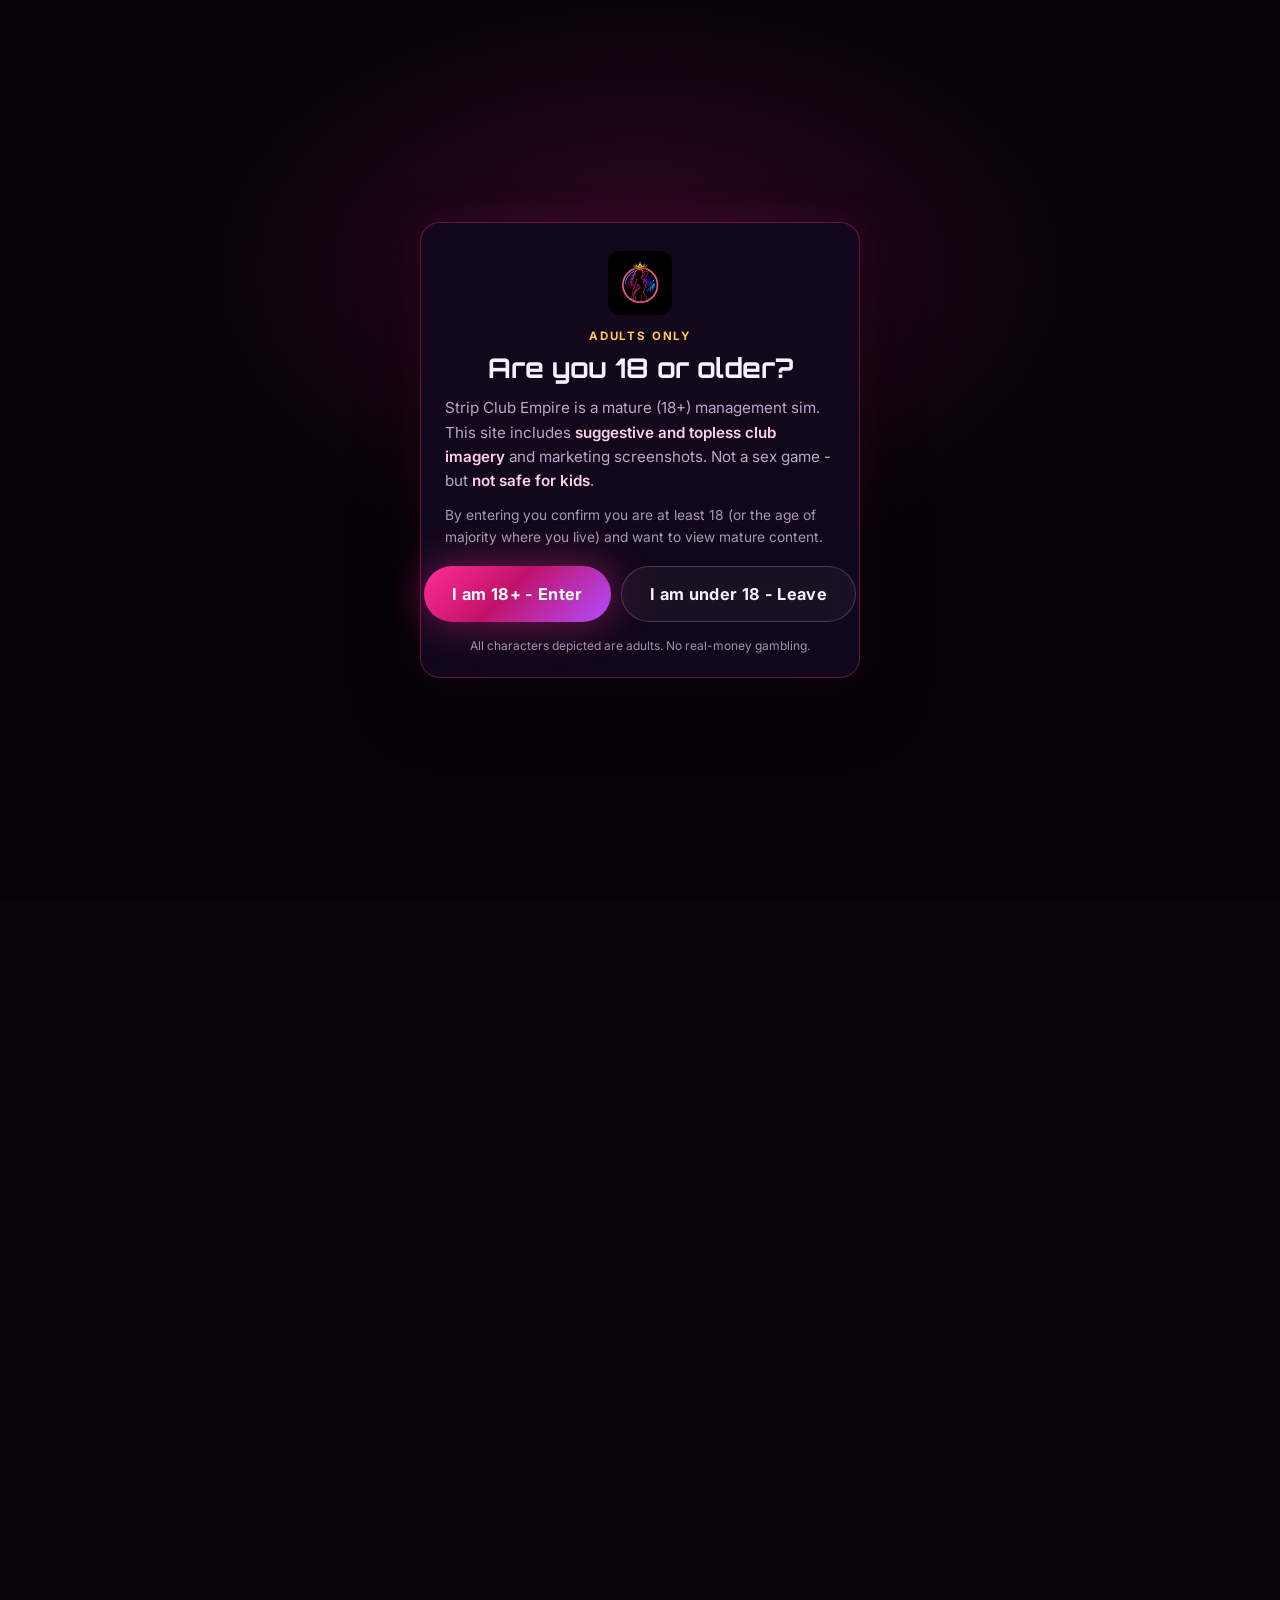
==== devlog/index.html @ 6a4d4b06 "fix: Day 1 shots and copy match regulars/door/work-ethic Replace schedule-mislabels and stanchion-on" ====
<!DOCTYPE html>
<html lang="en">
<head>
  <meta charset="UTF-8">
  <meta name="viewport" content="width=device-width, initial-scale=1.0">
  <title>Devlog | Strip Club Empire - Build Diary</title>
  <meta name="description" content="Public build diary for Strip Club Empire: progress, chaos, and milestones - not a full design bible.">
  <link rel="canonical" href="https://stripclubempire.com/devlog/">
  <meta property="og:type" content="website">
  <meta property="og:url" content="https://stripclubempire.com/devlog/">
  <meta property="og:title" content="Strip Club Empire Devlog">
  <meta property="og:description" content="From a real Vegas club floor to a running management sim - the public build diary.">
  <meta property="og:image" content="https://stripclubempire.com/assets/images/og-image.jpg">
  <meta name="twitter:card" content="summary_large_image">
  <meta name="twitter:site" content="@stripclubempire">
  <meta name="theme-color" content="#07040c">
  <meta name="rating" content="adult">
  <meta name="robots" content="noimageai">
  <link rel="icon" type="image/png" href="../assets/images/favicon.png">
  <link rel="preconnect" href="https://fonts.googleapis.com">
  <link rel="preconnect" href="https://fonts.gstatic.com" crossorigin>
  <link href="https://fonts.googleapis.com/css2?family=Inter:wght@400;500;600;700;800&family=Orbitron:wght@600;700;800&family=Playfair+Display:ital,wght@0,700;1,700&display=swap" rel="stylesheet">
  <link rel="stylesheet" href="../css/style.css">
  <link rel="stylesheet" href="../css/devlog.css">
  <script>
    (function () {
      try {
        if (localStorage.getItem('sce_age_ok') === '1') document.documentElement.classList.add('age-ok');
        else document.documentElement.classList.add('age-locked');
      } catch (e) { document.documentElement.classList.add('age-locked'); }
    })();
  </script>
</head>
<body class="page-devlog">
  <div class="age-gate" id="ageGate" role="dialog" aria-modal="true" aria-labelledby="ageGateTitle" hidden>
    <div class="age-gate-card">
      <img src="../assets/images/logo.png" alt="" class="age-gate-logo" width="64" height="64">
      <p class="age-gate-kicker">Adults only</p>
      <h1 class="age-gate-title" id="ageGateTitle">Are you 18 or older?</h1>
      <p class="age-gate-copy">Strip Club Empire is a mature (18+) management sim. This site includes <strong>suggestive and topless club imagery</strong> and marketing screenshots. Not a sex game - but <strong>not safe for kids</strong>.</p>
      <p class="age-gate-copy muted">By entering you confirm you are at least 18 (or the age of majority where you live) and want to view mature content.</p>
      <div class="age-gate-actions">
        <button type="button" class="btn btn-primary btn-lg" id="ageGateEnter">I am 18+ - Enter</button>
        <button type="button" class="btn btn-secondary btn-lg" id="ageGateExit">I am under 18 - Leave</button>
      </div>
      <p class="age-gate-fine">All characters depicted are adults. No real-money gambling.</p>
    </div>
    <div class="age-gate-denied" id="ageGateDenied" hidden>
      <h2>Access denied</h2>
      <p>This site is only for adults 18+. Please leave.</p>
    </div>
  </div>

  <div class="site-shell" id="siteShell">
  <div class="ambient" aria-hidden="true"></div>
  <div class="noise" aria-hidden="true"></div>
  <div class="cursor-glow" id="cursorGlow" aria-hidden="true"></div>
  <div class="mobile-cta-bar" id="mobileCta" role="region" aria-label="Wishlist call to action">
    <a href="https://store.steampowered.com/app/4994860/Strip_Club_Empire/" class="btn btn-primary btn-sm" target="_blank" rel="noopener" data-steam-cta>Wishlist on Steam</a>
    <button class="btn-close-mobile-cta" type="button" aria-label="Close">&times;</button>
  </div>
  <header class="header" id="header">
    <div class="container">
      <nav class="nav" aria-label="Primary">
        <a href="../" class="logo-link">
          <img src="../assets/images/logo.png" alt="Strip Club Empire logo" class="logo" width="42" height="42">
          <div class="logo-text">Strip Club<span>Empire</span></div>
        </a>
        <div class="nav-links">
          <a href="../#how-it-works">How it works</a>
          <a href="../#features">Systems</a>
          <a href="./" aria-current="page">Devlog</a>
          <a href="../#screenshots">Screens</a>
          <a href="https://store.steampowered.com/app/4994860/Strip_Club_Empire/" target="_blank" rel="noopener" data-steam-cta>Wishlist</a>
        </div>
        <a href="https://store.steampowered.com/app/4994860/Strip_Club_Empire/" class="btn btn-primary btn-header" target="_blank" rel="noopener" data-steam-cta>Wishlist on Steam</a>
        <button class="nav-toggle" id="navToggle" type="button" aria-expanded="false" aria-controls="mobileNav" aria-label="Open menu"><span></span></button>
      </nav>
      <div class="mobile-nav" id="mobileNav">
        <a href="../#how-it-works">How it works</a>
        <a href="../#features">Systems</a>
        <a href="./" aria-current="page">Devlog</a>
        <a href="../#screenshots">Screenshots</a>
        <a href="https://store.steampowered.com/app/4994860/Strip_Club_Empire/" class="btn btn-primary" target="_blank" rel="noopener" data-steam-cta>Wishlist on Steam</a>
      </div>
    </div>
  </header>
  <main>
    <section class="section hero dl-hero">
      <div class="container">
        <div class="badge-row">
          <span class="pill hot">18+ Mature Comedy</span>
          <span class="pill gold">Public Build Diary</span>
          <span class="pill">Day 1 = July 9, 2026</span>
        </div>
        <h1 class="hero-title"><span class="glow">The Dev Log</span></h1>
        <p class="hero-tagline">build the club, manage the chaos - and write it down</p>
        <div class="dl-intro"><p>Strip Club Empire is a single-player management sim for PC, in the spirit of Two Point Hospital and Planet Coaster. You inherit your uncle&#x27;s run-down club, design the floor, hire and schedule the staff, and run the night in real time. Profit is balanced against the police. It is rated M: adult comedy, never graphic. The censor bar is the joke, and nothing under it exists.</p>
<p>This log covers more than the 2026 sprint. The idea goes back to <strong>2013</strong>, with roots earlier than that: the designer worked the Vegas club floor in the early &#x27;90s and learned the business from the inside. Two later collab attempts stalled before <strong>2026</strong>, when AI-in-Unity finally made a solo build realistic. Day-by-day entries start there. <strong>Day 1 is July 9, 2026.</strong> Work often ran past midnight, so each day counts from when the work started. Failures stay in - a lot of what shipped came from finding out the plan was wrong. - -</p>
<p>This is a public diary of progress and chaos - not a full design document or systems bible.</p></div>
        <div class="cta-group" style="margin-top:1.5rem">
          <a class="btn btn-primary btn-lg" href="https://store.steampowered.com/app/4994860/Strip_Club_Empire/" target="_blank" rel="noopener" data-steam-cta>Wishlist on Steam</a>
          <a class="btn btn-secondary btn-lg" href="#chapters">Read the diary</a>
        </div>
      </div>
    </section>
    <section class="section visible dl-moments-wrap"><div class="container"><div class="dl-moments"><h2>The big moments</h2><ul class="dl-list"><li><strong>Early &#x27;90s → 2021:</strong> Real Vegas club floor as inspiration; idea and two collabs; hold. <strong>2026:</strong> AI unlocks solo development.</li><li><strong>Before Day 1 :</strong> The whole game is playable in gray boxes, from the build tools to the Sunday report, and saves and loads.</li><li><strong>Day 1:</strong> Regular customers who remember you, and bar fights over a stolen seat.</li><li><strong>Day 2:</strong> Free-form construction. Buy ground, draw walls, and any enclosed space becomes a room.</li><li><strong>Day 4:</strong> The money is measured for the first time, and the club loses money every single night.</li><li><strong>Day 5:</strong> The manager&#x27;s office desk becomes the game&#x27;s menu.</li><li><strong>Day 9:</strong> The first real dancer takes the stage.</li><li><strong>Day 11:</strong> Dancers are built from interchangeable parts, so no two look alike.</li><li><strong>Day 21:</strong> Customers get a real body, and drinking starts to work like drinking.</li><li><strong>Day 24:</strong> It turns out nobody could ever walk to the bar in the starting club.</li><li><strong>Day 25:</strong> Dancers get rivals, and dancers can quit.</li><li><strong>Day 28:</strong> The dialogue engine that will run the story.</li><li><strong>Day 29:</strong> The first Windows build that boots and runs. You now inherit a club that is already open, and the tutorial script arrives.</li><li><strong>Day 30:</strong> Sell your club and move up. A bank loan, and a way to lose the game.</li><li><strong>Day 32:</strong> A real played week against the spreadsheet forecast, and the spreadsheet loses.</li><li><strong>Day 34:</strong> The first staff member in finished art walks onto the floor: the cocktail waitress.</li><li><strong>Day 37:</strong> The first drunk customers in the project&#x27;s history, and the first one to throw up.</li><li><strong>Day 38:</strong> The star rating stops lying.</li><li><strong>Day 43:</strong> Customers are assembled from many parts.</li><li><strong>Day 48:</strong> The tutorial runs start to finish, and a full police raid is earned in ordinary play.</li><li><strong>Day 52:</strong> The DJ speaks.</li><li><strong>Day 54:</strong> ID checks at the door, and the law behind them.</li><li><strong>Day 57:</strong> Four weeks played to win, and the club is dying.</li><li><strong>Days 57–58:</strong> The player&#x27;s own character gets a body, and the family becomes Greek.</li><li><strong>Day 58:</strong> Point the club at your own music folder.</li><li><strong>Day 60:</strong> Sandbox mode.</li><li><strong>Day 61:</strong> Uncle Spiro gets a body.</li><li><strong>Day 62:</strong> Draw a room and the game sells you the floor inside it.</li><li><strong>Day 63:</strong> A full studio credit roll with nearly one name in it.</li><li><strong>Day 64:</strong> DJ Rectangle joins the club as himself.</li><li><strong>Day 65:</strong> The trash goes out the back door. - -</li></ul></div></div></section>
    <section class="section visible" id="chapters">
      <div class="container dl-layout">
        <aside class="dl-sidebar">
          <nav class="dl-toc" aria-label="Devlog chapters"><h2 class="dl-toc-title">Jump to a chapter</h2><ol><li><a href="#day-65-taking-out-the-trash">Day 65 - Taking out the trash</a></li><li><a href="#days-64-65-dj-rectangle-the-lights-on-what-people-carry--codes-and-the-mone">Days 64–65 - DJ Rectangle, carried props lighting, the money you left on the table</a></li><li><a href="#days-63-64-a-credit-roll-with-one-name-in-it-and-playtest-59">Days 63–64 - A credit roll with one name in it, and playtest 59</a></li><li><a href="#days-61-63-building-a-club-from-nothing">Days 61–63 - Building a club from nothing</a></li><li><a href="#days-61-62-teaching-spiro-to-walk">Days 61–62 - Teaching Spiro to walk</a></li><li><a href="#days-60-61-sandbox-mode-spiro-gets-a-body-and-the-office-turns">Days 60–61 - Sandbox mode, Spiro gets a body, and the office turns</a></li><li><a href="#days-58-59-your-own-music-the-tutorial-done-properly-and-daylight-with-a-way-bac">Days 58–59 - Your own music, the tutorial done properly, and daylight with a way back</a></li><li><a href="#days-57-58-the-player-gets-a-body-and-the-family-becomes-greek">Days 57–58 - The player gets a body, and the family becomes Greek</a></li><li><a href="#days-56-57-four-weeks-played-to-win-and-the-club-was-dying">Days 56–57 - Four weeks played to win, and the club was dying</a></li><li><a href="#days-53-55-the-door-a-bigger-bouncer-id-checks-and-the-law">Days 53–55 - The door: a bigger bouncer, ID checks, and the law</a></li><li><a href="#days-49-52-staff-get-real-bodies-the-janitor-was-moonwalking-and-the-dj-speaks">Days 49–52 - Staff get real bodies, the janitor was moonwalking, and the DJ speaks</a></li><li><a href="#days-48-49-played-like-a-stranger">Days 48–49 - Played like a stranger</a></li><li><a href="#days-45-47-the-glide-and-the-vip-room-that-could-never-open">Days 45–47 - The glide, and the VIP room that could never open</a></li><li><a href="#days-43-45-customers-get-real-bodies-and-three-bar-sizes">Days 43–45 - Customers get real bodies, and three bar sizes</a></li><li><a href="#days-40-42-the-back-door-money-on-the-stage-and-stuck-men-standing-alone">Days 40–42 - The back door, money on the stage, and stuck men standing alone</a></li><li><a href="#days-38-40-the-rating-stops-lying-and-the-first-build-in-53-tasks-meets-reality">Days 38–40 - The rating stops lying, and the first build in 53 tasks meets reality</a></li><li><a href="#day-37-why-nobody-got-drunk-and-the-first-vomit">Day 37 - Why nobody got drunk, and the first vomit</a></li><li><a href="#days-35-36-what-dark-means-the-undercover-detective-and-hands-across-the-bar">Days 35–36 - What &quot;dark&quot; means, the undercover detective, and hands across the bar</a></li><li><a href="#day-34-promotions-jealous-regulars-the-club-color-and-the-waitress-walks-in">Day 34 - Promotions, jealous regulars, the club color, and the waitress walks in</a></li><li><a href="#days-33-34-work-ethic-you-can-see-and-two-janitors-with-no-broom">Days 33–34 - Work ethic you can see, and two janitors with no broom</a></li><li><a href="#day-32-the-forecast-met-a-played-week-and-lost">Day 32 - The forecast met a played week, and lost</a></li><li><a href="#days-30-31-sell-the-club-borrow-from-the-bank-lose-it-all">Days 30–31 - Sell the club, borrow from the bank, lose it all</a></li><li><a href="#day-29-the-first-build-that-runs-and-you-inherit-a-running-club">Day 29 - The first build that runs, and you inherit a running club</a></li><li><a href="#day-28-a-dialogue-engine-a-photo-on-every-id-and-drinks-with-a-price">Day 28 - A dialogue engine, a photo on every ID, and drinks with a price</a></li><li><a href="#day-27-handing-the-designer-the-controls">Day 27 - Handing the designer the controls</a></li><li><a href="#day-26-the-dancer-economy-and-staff-who-were-never-there">Day 26 - The dancer economy, and staff who were never there</a></li><li><a href="#day-25-rivals-a-reason-to-quit-and-a-club-that-almost-shipped-wrong">Day 25 - Rivals, a reason to quit, and a club that almost shipped wrong</a></li><li><a href="#day-24-can-anyone-actually-get-there">Day 24 - Can anyone actually get there?</a></li><li><a href="#days-21-23-customers-get-a-body-and-a-man-turns-his-head">Days 21–23 - Customers get a body, and a man turns his head</a></li><li><a href="#days-19-21-the-whole-club-was-sober">Days 19–21 - The whole club was sober</a></li><li><a href="#days-13-19-the-stage-set-becomes-an-economy">Days 13–19 - The stage set becomes an economy</a></li><li><a href="#days-8-11-the-first-real-dancer">Days 8–11 - The first real dancer</a></li><li><a href="#days-7-8-the-bar-that-sold-nothing-and-the-designer-s-club-becomes-the-game">Days 7–8 - The bar that sold nothing, and the designer&#x27;s club becomes the game</a></li><li><a href="#days-5-6-the-office-on-the-desk">Days 5–6 - The office on the desk</a></li><li><a href="#days-4-5-a-roofless-club-goes-dark-and-the-money-gets-counted">Days 4–5 - A roofless club goes dark, and the money gets counted</a></li><li><a href="#day-3-the-click-that-passed-its-own-test">Day 3 - The click that passed its own test</a></li><li><a href="#day-2-build-it-yourself">Day 2 - Build it yourself</a></li><li><a href="#day-1-regulars-bar-fights-and-a-door-locked-for-two-and-a-half-hours">Day 1 - Regulars, bar fights, and a door locked for two and a half hours</a></li><li><a href="#before-day-1-july-7-8-too-easy-then-teeth">Before Day 1 (July 7–8) - Too easy, then teeth</a></li><li><a href="#before-day-1-july-5-6-the-whole-game-in-gray-boxes">Before Day 1 (July 5–6) - The whole game, in gray boxes</a></li><li><a href="#before-day-1-july-3-5-origin-then-waking-the-project">Before Day 1 (July 3–5) - Origin, then waking the project</a></li></ol></nav>
          <div class="dl-sticky-cta">
            <p>Like the chaos?</p>
            <a class="btn btn-primary" href="https://store.steampowered.com/app/4994860/Strip_Club_Empire/" target="_blank" rel="noopener" data-steam-cta>Wishlist on Steam</a>
            <a class="btn btn-secondary" href="../">Back to home</a>
          </div>
        </aside>
        <div class="dl-feed">
          <p class="dl-feed-note">Newest chapters first. Progress and chaos - not a full design document. NSFW-labeled captures stay out of the gallery.</p>
          
<article class="dl-entry reveal" id="day-65-taking-out-the-trash">
  <header class="dl-entry-head">
    <div class="dl-entry-titles">
      <h2>Day 65 - Taking out the trash</h2>
      <p class="dl-meta">September 11, 2026 (finished in the early hours of Day 66)</p>
    </div>
  </header>
  <div class="dl-gallery"><figure class="dl-shot"><img src="../assets/devlog/SCE_d66_ss1.jpg" alt="SCE_d66_ss1.PNG" loading="lazy" width="1400"><figcaption>SCE_d66_ss1.PNG</figcaption></figure><figure class="dl-shot"><img src="../assets/devlog/SCE_d66_ss4.jpg" alt="SCE_d66_ss4.PNG" loading="lazy" width="1400"><figcaption>SCE_d66_ss4.PNG</figcaption></figure></div>
  <div class="dl-body">
    <p>The last unbuilt janitor system, and the first thing in the game that lives outside the building.</p><ul class="dl-list"><li><strong>Bins fill up.</strong> Every trash bin shows how full it is with the designer&#x27;s low, full and overflowing models.</li><li><strong>The trash run.</strong> The janitor pulls the bag, carries it out the back door to a dumpster on the lot, tosses it in, turns, wipes his hands and walks back.</li><li><strong>The dumpster is the first outdoor item.</strong> It stands on the lot, can be moved and can never be sold (&quot;stays with the lot&quot;), and every new game places one behind the back door.</li></ul><h3 class="dl-subhead">Along the way</h3><ul class="dl-list"><li><strong>It costs a quarter of the janitor&#x27;s night.</strong> Measured on the same five-star club, Saturday 5 pm to close: with the trash loop off, 6 messes were left at close and average cleanliness was 94.8.</li><li><strong>The comparison isn&#x27;t clean.</strong> The waitress clearing tables makes litter disappear without touching a bin, and the janitor on the loop-on night was lazier than the one on the loop-off night.</li></ul>
  </div>
</article>
<article class="dl-entry reveal" id="days-64-65-dj-rectangle-the-lights-on-what-people-carry--codes-and-the-mone">
  <header class="dl-entry-head">
    <div class="dl-entry-titles">
      <h2>Days 64–65 - DJ Rectangle, carried props lighting, the money you left on the table</h2>
      <p class="dl-meta">September 10–11, 2026</p>
    </div>
  </header>
  <div class="dl-gallery"><figure class="dl-shot"><img src="../assets/devlog/d_66_ss2rectangle.jpg" alt="Days 64–65 - DJ Rectangle, carried props lighting, the money you left on the table progress screenshot" loading="lazy" width="1400"><figcaption>d_66_ss2rectangle.PNG</figcaption></figure><figure class="dl-shot"><img src="../assets/devlog/dj_station.jpg" alt="Days 64–65 - DJ Rectangle, carried props lighting, the money you left on the table progress screenshot" loading="lazy" width="1400"><figcaption>dj_station.PNG</figcaption></figure></div>
  <div class="dl-body">
    <ul class="dl-list"><li><strong>DJ Rectangle joins the club.</strong> The club DJ has a real body at last: the real DJ, appearing as himself, modeled and painted by the designer. Every DJ you hire is him.</li><li><strong>Carried things are lit like the people carrying them.</strong> Trays, drinks, bottles, bills, phones, mops and buckets are now lit by the same lights as whoever holds them.</li><li><strong>What you left on the table.</strong> The Sunday report gained a block of money the club missed, one plain sentence per cause naming the fix: covers nobody collected, drinks nobody poured, dances with no free chair, VIP customers turned away for want of a room.</li></ul><h3 class="dl-subhead">Along the way</h3><ul class="dl-list"><li><strong>The game had been counting the lost money all along.</strong> Five running dollar totals of missed sales existed, with nothing reading them.</li><li><strong>It explained only a seventh of the four-week collapse.</strong> Looking back at the Day 57 playthrough, the new block would have named the unworked bar on the first Sunday, but the real hole was wages against a two-star crowd.</li></ul>
  </div>
</article>
<article class="dl-entry reveal" id="days-63-64-a-credit-roll-with-one-name-in-it-and-playtest-59">
  <header class="dl-entry-head">
    <div class="dl-entry-titles">
      <h2>Days 63–64 - A credit roll with one name in it, and playtest 59</h2>
      <p class="dl-meta">September 9–10, 2026</p>
    </div>
  </header>
  <div class="dl-gallery"><figure class="dl-shot"><img src="../assets/devlog/SCEd64_ss1.jpg" alt="Days 63–64 - A credit roll with one name in it, and playtest 59 progress screenshot" loading="lazy" width="1400"><figcaption>SCEd64_ss1.PNG</figcaption></figure><figure class="dl-shot"><img src="../assets/devlog/dryall_uv_ratio.jpg" alt="Days 63–64 - A credit roll with one name in it, and playtest 59 progress screenshot" loading="lazy" width="1400"><figcaption>dryall_uv_ratio.PNG</figcaption></figure></div>
  <div class="dl-body">
    <ul class="dl-list"><li><strong>The credit roll.</strong> Settings → About → &quot;Roll the credits&quot; plays a full, formal studio credit roll, completely straight: 68 credits across ten sections, and nearly every job goes to the same person, the designer.</li><li><strong>Paint stops at the inside of the wall.</strong> Outside stays stucco, the way a real building works.</li><li><strong>Six bugs from the designer&#x27;s 59th playtest.</strong> The pink and blue restroom stalls no longer turn white when the club opens.</li><li><strong>Standing and crouching at the rail.</strong> On the designer&#x27;s ruling that &quot;in a real club they mix it up&quot;, a dancer working the stage edge now dances standing about one time in four.</li></ul><h3 class="dl-subhead">Along the way</h3><ul class="dl-list"><li><strong>The wall texture, fixed twice.</strong> The first fix tied one repeat to the wall height, and its own check passed.</li><li><strong>An argument through a wall.</strong> A dancer&#x27;s boyfriend came within the wrong scale of her with a partition between them, and the old distance-only check would have started the row right there.</li></ul>
  </div>
</article>
<article class="dl-entry reveal" id="days-61-63-building-a-club-from-nothing">
  <header class="dl-entry-head">
    <div class="dl-entry-titles">
      <h2>Days 61–63 - Building a club from nothing</h2>
      <p class="dl-meta">September 7–9, 2026</p>
    </div>
  </header>
  <div class="dl-gallery"><figure class="dl-shot"><img src="../assets/devlog/outside_corner_gaps.jpg" alt="Days 61–63 - Building a club from nothing progress screenshot" loading="lazy" width="1400"><figcaption>outside_corner_gaps.PNG</figcaption></figure><figure class="dl-shot"><img src="../assets/devlog/corner_sorting.jpg" alt="Days 61–63 - Building a club from nothing progress screenshot" loading="lazy" width="1400"><figcaption>corner_sorting.PNG</figcaption></figure></div>
  <div class="dl-body">
    <ul class="dl-list"><li><strong>Sandbox starts on a truly blank lot,</strong> with a banner that walks you through the designer&#x27;s build order: enclose a floor, place your office, cut a front door, cut a back door.</li><li><strong>The office is one unit.</strong> Desk, safe, light, walls and door, placed and rotated together, inside the building, outside it or straddling the wall.</li><li><strong>Draw a room, buy its floor.</strong> A new construction law in both modes: draw walls anywhere, and the moment a click closes a loop, a confirm box itemizes the price. For example: &quot;Build this room? cash.</li><li><strong>A requirements checklist.</strong> Front door, rear door, office, cashier.</li></ul><h3 class="dl-subhead">Along the way</h3><ul class="dl-list"><li><strong>A wall tool that couldn&#x27;t build a wall.</strong> The designer asked for the sandbox to open with the wall tool in hand.</li><li><strong>The loop detector had to agree with the game.</strong> On the story club, a wall drawn across the main floor was promised first as two rooms, then as one, before the detector matched what the game really did: the strip it cut off opened into the cashier&#x27;s gap, so it was never a room.</li></ul>
  </div>
</article>
<article class="dl-entry reveal" id="days-61-62-teaching-spiro-to-walk">
  <header class="dl-entry-head">
    <div class="dl-entry-titles">
      <h2>Days 61–62 - Teaching Spiro to walk</h2>
      <p class="dl-meta">September 7–8, 2026</p>
    </div>
  </header>
  <div class="dl-gallery"><figure class="dl-shot"><img src="../assets/devlog/SCE_d61_tutorials.jpg" alt="Days 61–62 - Teaching Spiro to walk progress screenshot" loading="lazy" width="1400"><figcaption>SCE_d61_tutorials.PNG</figcaption></figure><figure class="dl-shot"><img src="../assets/devlog/capsule_after_momma_jo.jpg" alt="Days 61–62 - Teaching Spiro to walk progress screenshot" loading="lazy" width="1400"><figcaption>capsule_after_momma_jo.PNG</figcaption></figure></div>
  <div class="dl-body">
    <ul class="dl-list"><li><strong>Spiro stops walking backwards,</strong> and the manager trails behind his guide instead of racing ahead.</li><li><strong>The designer&#x27;s second full tutorial playtest,</strong> and all nine problems he listed were fixed. The dancer Spiro tells you to phone always picks up.</li><li><strong>Mama Jo in her real body in the tutorial,</strong> and only ever one of her.</li><li><strong>Spiro&#x27;s glasses are see-through.</strong></li></ul><h3 class="dl-subhead">Along the way</h3><ul class="dl-list"><li><strong>The uncle who walked backwards.</strong> The designer saw Spiro moonwalking through his own tutorial.</li><li><strong>The manager led every walk.</strong> He was ahead of his guide in about 90% of samples and arrived first on every walk.</li></ul>
  </div>
</article>
<article class="dl-entry reveal" id="days-60-61-sandbox-mode-spiro-gets-a-body-and-the-office-turns">
  <header class="dl-entry-head">
    <div class="dl-entry-titles">
      <h2>Days 60–61 - Sandbox mode, Spiro gets a body, and the office turns</h2>
      <p class="dl-meta">September 6–7, 2026</p>
    </div>
  </header>
  <div class="dl-gallery"><figure class="dl-shot"><img src="../assets/devlog/sandbox.jpg" alt="Days 60–61 - Sandbox mode, Spiro gets a body, and the office turns progress screenshot" loading="lazy" width="1400"><figcaption>sandbox.PNG</figcaption></figure><figure class="dl-shot"><img src="../assets/devlog/dual_spiro.jpg" alt="Days 60–61 - Sandbox mode, Spiro gets a body, and the office turns progress screenshot" loading="lazy" width="1400"><figcaption>dual_spiro.PNG</figcaption></figure></div>
  <div class="dl-body">
    <ul class="dl-list"><li><strong>Sandbox mode.</strong> A second way to play beside the story. The title screen&#x27;s Sandbox option starts you on a nearly empty lot with cash on a Monday morning: no staff, no Spiro, no story.</li><li><strong>Why sandbox.</strong> Players expect one, and the story autosaves, so trying out a layout meant rebuilding it. The stronger reason was that nobody had ever tested whether a well-built club works.</li><li><strong>Uncle Spiro gets a body.</strong> The tutorial&#x27;s guide walks the club in the designer&#x27;s own model instead of a gray capsule.</li><li><strong>The office faces any wall.</strong> The designer ruled that &quot;having the freedom for the player to orient the admin office to any side is essential.&quot; The whole office interior (desk, clickable items, drawer, exit and camera) now turns to face whichever wall its door is on, and every clickable item sits in the same spot on screen whichever way it faces.</li></ul><h3 class="dl-subhead">Along the way</h3><ul class="dl-list"><li><strong>&quot;Reset the club to day 1&quot;, when it already was.</strong> The designer asked for the clock, grime and mess to be reset before saving his layout, so players would start fresh.</li><li><strong>Ebony was announced twice in one set.</strong> Placing any furniture silently rebuilt the stage and ended her set, and when her turn came round she climbed back on and was introduced again.</li></ul>
  </div>
</article>
<article class="dl-entry reveal" id="days-58-59-your-own-music-the-tutorial-done-properly-and-daylight-with-a-way-bac">
  <header class="dl-entry-head">
    <div class="dl-entry-titles">
      <h2>Days 58–59 - Your own music, the tutorial done properly, and daylight with a way back</h2>
      <p class="dl-meta">September 4–5, 2026</p>
    </div>
  </header>
  <div class="dl-gallery"><figure class="dl-shot"><img src="../assets/devlog/move_mini_music.jpg" alt="Days 58–59 - Your own music, the tutorial done properly, and daylight with a way back progress screenshot" loading="lazy" width="1400"><figcaption>move_mini_music.PNG</figcaption></figure><figure class="dl-shot"><img src="../assets/devlog/tutorial_pop_up.jpg" alt="Days 58–59 - Your own music, the tutorial done properly, and daylight with a way back progress screenshot" loading="lazy" width="1400"><figcaption>tutorial_pop up.PNG</figcaption></figure></div>
  <div class="dl-body">
    <ul class="dl-list"><li><strong>Play your own music in the club.</strong> Settings now has &quot;Your own music&quot;.</li><li><strong>Previous, next and repeat,</strong> three small buttons beside the clock that work for both the club&#x27;s music and yours.</li><li><strong>The tutorial, done properly.</strong> The camera follows Spiro everywhere and the manager walks with him. Everything the tutorial wants you to click pulses and stops once you&#x27;ve clicked it.</li><li><strong>Speaker portraits.</strong> The designer&#x27;s seven portraits arrived (five Spiro expressions and two for Mama Jo) and stand on top of the dialogue box, hands and all.</li></ul><h3 class="dl-subhead">Along the way</h3><ul class="dl-list"><li><strong>The roof that was never built.</strong> Real day and night made the club&#x27;s interior brighter by day.</li><li><strong>The look nobody else had seen.</strong> Saving the baseline revealed that the designer&#x27;s machine carried personal lighting tweaks that override the shipped settings, so a fresh install had never actually shown the look he&#x27;d been tuning.</li></ul>
  </div>
</article>
<article class="dl-entry reveal" id="days-57-58-the-player-gets-a-body-and-the-family-becomes-greek">
  <header class="dl-entry-head">
    <div class="dl-entry-titles">
      <h2>Days 57–58 - The player gets a body, and the family becomes Greek</h2>
      <p class="dl-meta">September 3–4, 2026</p>
    </div>
  </header>
  <div class="dl-gallery"><figure class="dl-shot"><img src="../assets/devlog/female_manager_revision.jpg" alt="Days 57–58 - The player gets a body, and the family becomes Greek progress screenshot" loading="lazy" width="1400"><figcaption>female_manager_revision.PNG</figcaption></figure><figure class="dl-shot"><img src="../assets/devlog/spiro_glasses.jpg" alt="Days 57–58 - The player gets a body, and the family becomes Greek progress screenshot" loading="lazy" width="1400"><figcaption>spiro_glasses.PNG</figcaption></figure></div>
  <div class="dl-body">
    <ul class="dl-list"><li><strong>The manager has a body.</strong> The player&#x27;s own character got the designer&#x27;s real model: first the female version, then the male one a day later. She is the first character who isn&#x27;t a hire.</li><li><strong>Sal becomes Spiro.</strong> The uncle who leaves you the club is no longer Sal but Spiro, and the family name is Papadakis. The designer judged the Italian club owner a worn cliché.</li><li><strong>The family line, stated.</strong> Spiro now says how you&#x27;re related: you&#x27;re his sister&#x27;s kid, worded to fit either manager.</li><li><strong>Every word in American English.</strong> A read-through looking for anything specifically Italian found almost nothing, and found British English instead: &quot;car park&quot;, &quot;fortnight&quot;, &quot;licence&quot;.</li></ul><h3 class="dl-subhead">Along the way</h3><ul class="dl-list"><li><strong>Near-black hair.</strong> His hair was painted at its final darkness, so reusing her hair setting turned it almost black. - -</li></ul>
  </div>
</article>
<article class="dl-entry reveal" id="days-56-57-four-weeks-played-to-win-and-the-club-was-dying">
  <header class="dl-entry-head">
    <div class="dl-entry-titles">
      <h2>Days 56–57 - Four weeks played to win, and the club was dying</h2>
      <p class="dl-meta">September 2–3, 2026</p>
    </div>
  </header>
  <div class="dl-gallery"><figure class="dl-shot"><img src="../assets/devlog/music_player_mini.jpg" alt="Days 56–57 - Four weeks played to win, and the club was dying progress screenshot" loading="lazy" width="1400"><figcaption>music_player_mini.PNG</figcaption></figure><figure class="dl-shot"><img src="../assets/devlog/patron_fight.jpg" alt="Days 56–57 - Four weeks played to win, and the club was dying progress screenshot" loading="lazy" width="1400"><figcaption>patron_fight.PNG</figcaption></figure></div>
  <div class="dl-body">
    <p>The biggest reality check of the project. Nothing new was built for it. A new game was started from the title menu, the tutorial weekend was played, and then four full weeks were played through the game&#x27;s own buttons, trying to win, with no debug money and no shortcuts.</p><ul class="dl-list"><li><strong>The club served many men and poured many drinks.</strong> Cash went from cash to cash and reputation slid from 4.0 to 3.1 on its ten-point scale.</li><li><strong>Week by week:</strong> +cash then −cash −cash and −cash. Revenue sat around cash to cash a week and fell to cash in the last week. Wages alone ran cash to cash a week, plus a cash monthly bill.</li><li><strong>What paid off:</strong> a janitor, and not pressing the skip button, which jumped straight over his cleaning shifts. A second waitress cut Friday walkaways from 54 to 24.</li><li><strong>What didn&#x27;t:</strong> cash of better flooring, cash of booths and cash of lights moved nothing on any report in three weeks. The booths actually created the pinch where the house mom got stuck.</li></ul><h3 class="dl-subhead">Along the way</h3><ul class="dl-list"><li><strong>People intervene in dancer fights.</strong> The fights stay, since they were a requested feature.</li><li><strong>The applications pile refreshes,</strong> the tutorial is on by default, and skipping now credits the janitor&#x27;s scheduled cleaning .</li></ul>
  </div>
</article>
<article class="dl-entry reveal" id="days-53-55-the-door-a-bigger-bouncer-id-checks-and-the-law">
  <header class="dl-entry-head">
    <div class="dl-entry-titles">
      <h2>Days 53–55 - The door: a bigger bouncer, ID checks, and the law</h2>
      <p class="dl-meta">August 30 – September 1, 2026</p>
    </div>
  </header>
  <div class="dl-gallery"><figure class="dl-shot"><img src="../assets/devlog/bouncer_facing_wrong_way.jpg" alt="Days 53–55 - The door: a bigger bouncer, ID checks, and the law progress screenshot" loading="lazy" width="1400"><figcaption>bouncer_facing_wrong_way.PNG</figcaption></figure><figure class="dl-shot"><img src="../assets/devlog/SCE_d56.jpg" alt="Days 53–55 - The door: a bigger bouncer, ID checks, and the law progress screenshot" loading="lazy" width="1400"><figcaption>SCE_d56.PNG</figcaption></figure></div>
  <div class="dl-body">
    <ul class="dl-list"><li><strong>The bouncer is bigger than everyone.</strong> He got the designer&#x27;s real body, a fully club-colored shirt and a new mechanic: height.</li><li><strong>ID checks at the door.</strong> Every arrival at a staffed door stops for a visible ID check.</li><li><strong>The law&#x27;s ladder.</strong> Repeat offenses climb from a warning to a cash fine, a cash fine, and finally an order to close.</li><li><strong>The lazy bouncer.</strong> Low work ethic shows at the door: slower checks, men waved through with a visible shrug, a dawdle back to the post.</li></ul><h3 class="dl-subhead">Along the way</h3><ul class="dl-list"><li><strong>The ID check happened inside.</strong> From a screenshot: IDs were being checked on a tile just inside the door, with the bouncer out on the lot facing into his own building.</li><li><strong>The many minutes nobody decided.</strong> The designer asked why staff turned up about many minutes into their shift.</li></ul>
  </div>
</article>
<article class="dl-entry reveal" id="days-49-52-staff-get-real-bodies-the-janitor-was-moonwalking-and-the-dj-speaks">
  <header class="dl-entry-head">
    <div class="dl-entry-titles">
      <h2>Days 49–52 - Staff get real bodies, the janitor was moonwalking, and the DJ speaks</h2>
      <p class="dl-meta">August 26–29, 2026</p>
    </div>
  </header>
  <div class="dl-gallery"><figure class="dl-shot"><img src="../assets/devlog/LOCATE.jpg" alt="Days 49–52 - Staff get real bodies, the janitor was moonwalking, and the DJ speaks progress screenshot" loading="lazy" width="1400"><figcaption>LOCATE.PNG</figcaption></figure><figure class="dl-shot"><img src="../assets/devlog/SCE_d49.jpg" alt="Days 49–52 - Staff get real bodies, the janitor was moonwalking, and the DJ speaks progress screenshot" loading="lazy" width="1400"><figcaption>SCE_d49.PNG</figcaption></figure></div>
  <div class="dl-body">
    <ul class="dl-list"><li><strong>The janitor gets his body.</strong> The first male staff member in the designer&#x27;s real art: seven parts, a skin tone rolled at hire, and a uniform where the club&#x27;s color lands exactly where he painted it, including the JANITOR print on the back.</li><li><strong>The vacuum on screen.</strong> The machine rides the floor in front of the janitor, and the rating screen now names the top things dragging your rating down, with what to do about them.</li><li><strong>Easter eggs, and a cash cleaning crew.</strong> Hidden joke appearance toggles, plus a club setting that wipes every mess for cash.</li><li><strong>The boss key.</strong> The designer&#x27;s idea &quot;for if someone&#x27;s girlfriend walks in&quot;. One key press covers the screen with a fake &quot;game paused&quot; image, freezes the world and silences every sound.</li></ul><h3 class="dl-subhead">Along the way</h3><ul class="dl-list"><li><strong>The janitor had been moonwalking for twenty tasks.</strong> A gray capsule has no front, so nobody could see it.</li><li><strong>A perfect score for an upside-down dustpan.</strong> The grip test attached every tool to the right hand.</li></ul>
  </div>
</article>
<article class="dl-entry reveal" id="days-48-49-played-like-a-stranger">
  <header class="dl-entry-head">
    <div class="dl-entry-titles">
      <h2>Days 48–49 - Played like a stranger</h2>
      <p class="dl-meta">August 25–26, 2026</p>
    </div>
  </header>
  <div class="dl-gallery"><figure class="dl-shot"><img src="../assets/devlog/SCE_d48a.jpg" alt="Days 48–49 - Played like a stranger progress screenshot" loading="lazy" width="1400"><figcaption>SCE_d48a.PNG</figcaption></figure><figure class="dl-shot"><img src="../assets/devlog/SCE_d48b.jpg" alt="Days 48–49 - Played like a stranger progress screenshot" loading="lazy" width="1400"><figcaption>SCE_d48b.PNG</figcaption></figure></div>
  <div class="dl-body">
    <p>A new game was played through the menus like a brand-new player, tutorial on, for eleven nights, using only the game&#x27;s own buttons. It produced the list the next day fixed.</p><ul class="dl-list"><li><strong>The playthrough.</strong> many customers, many drinks, and the bankroll went from cash to cash.</li><li><strong>The tutorial runs all 34 beats.</strong> For the first time, the Saturday tutorial played start to finish, twice.</li><li><strong>The whole shady chain, earned.</strong> Bribes for the back-corner act, heat building, and a police raid, all seen end to end on an ordinary seeded club with nothing forced.</li><li><strong>Paint fills with a price.</strong> Double-click fills an area, and a confirm shows the full cost (&quot;Fill area? cash&quot;) before anything is spent.</li></ul><h3 class="dl-subhead">Along the way</h3><ul class="dl-list"><li><strong>The tutorial died at beat 11 for every player.</strong> The scene held two copies of the office sheet, and the tutorial watched the one that is never open at night.</li><li><strong>Hiring a second bartender replaced the first,</strong> and two nights sold zero drinks.</li></ul>
  </div>
</article>
<article class="dl-entry reveal" id="days-45-47-the-glide-and-the-vip-room-that-could-never-open">
  <header class="dl-entry-head">
    <div class="dl-entry-titles">
      <h2>Days 45–47 - The glide, and the VIP room that could never open</h2>
      <p class="dl-meta">August 22–24, 2026</p>
    </div>
  </header>
  <div class="dl-gallery"><figure class="dl-shot"><img src="../assets/devlog/t225_vip_00.jpg" alt="t225_vip_00.png" loading="lazy" width="1400"><figcaption>t225_vip_00.png</figcaption></figure><figure class="dl-shot"><img src="../assets/devlog/vip_room.jpg" alt="vip_room.PNG" loading="lazy" width="1400"><figcaption>vip_room.PNG</figcaption></figure></div>
  <div class="dl-body">
    <ul class="dl-list"><li><strong>The VIP room opens.</strong> A VIP chair brings the room to life. Before it, the room reported &quot;no chair, not operable&quot; and could never run a session. With one chair, two sessions earned the club cash.</li><li><strong>Cash in the safe you can see,</strong> growing through five stages as the club&#x27;s money grows.</li><li><strong>Furniture knows which room it belongs in.</strong> A stall only in a restroom, lockers only backstage. The build menu is headed by room, and picking an item lights up the rooms it can go in.</li><li><strong>Seventeen new floors</strong> in four price tiers, each with its own shine.</li></ul><h3 class="dl-subhead">Along the way</h3><ul class="dl-list"><li><strong>The glide.</strong> Bodies sometimes slid across the floor with no walk cycle. Neither suspect was guilty.</li><li><strong>Props had been wrong in the hand for weeks.</strong> Half of the designer&#x27;s &quot;rotate this prop&quot; number wasn&#x27;t about the prop at all.</li></ul>
  </div>
</article>
<article class="dl-entry reveal" id="days-43-45-customers-get-real-bodies-and-three-bar-sizes">
  <header class="dl-entry-head">
    <div class="dl-entry-titles">
      <h2>Days 43–45 - Customers get real bodies, and three bar sizes</h2>
      <p class="dl-meta">August 20–22, 2026</p>
    </div>
  </header>
  <div class="dl-gallery"><figure class="dl-shot"><img src="../assets/devlog/SCE_d45a.jpg" alt="Days 43–45 - Customers get real bodies, and three bar sizes progress screenshot" loading="lazy" width="1400"><figcaption>SCE_d45a.PNG</figcaption></figure><figure class="dl-shot"><img src="../assets/devlog/SCE_d45b.jpg" alt="Days 43–45 - Customers get real bodies, and three bar sizes progress screenshot" loading="lazy" width="1400"><figcaption>SCE_d45b.PNG</figcaption></figure></div>
  <div class="dl-body">
    <ul class="dl-list"><li><strong>many parts, and no two customers alike.</strong> The designer&#x27;s mix-and-match parts (head, hair, skin, top, bottoms) are in the game, and the old two-piece placeholder customer is retired.</li><li><strong>Hair with soft strands.</strong> A part can wear two materials, so hair has a solid scalp plus feathered strand cards that always match its color.</li><li><strong>The void is black.</strong> The flat gray emptiness around the club became pure black, so the club reads as a lit island, and the camera zooms one notch closer.</li><li><strong>Round stages with their own stairs.</strong> A dancer&#x27;s path rose through the three one-foot steps exactly, and the rotation sent a second dancer up it unprompted.</li></ul><h3 class="dl-subhead">Along the way</h3><ul class="dl-list"><li><strong>Ginger cowboy hats.</strong> A themed hat worn in the hair slot took a random hair color. Brown read as a felt hat; white, ginger and near-black did not.</li><li><strong>The boots were never a mapping fault.</strong> They were being handed the wrong texture sheet.</li></ul>
  </div>
</article>
<article class="dl-entry reveal" id="days-40-42-the-back-door-money-on-the-stage-and-stuck-men-standing-alone">
  <header class="dl-entry-head">
    <div class="dl-entry-titles">
      <h2>Days 40–42 - The back door, money on the stage, and stuck men standing alone</h2>
      <p class="dl-meta">August 17–19, 2026</p>
    </div>
  </header>
  <div class="dl-gallery"><figure class="dl-shot"><img src="../assets/devlog/money_on_pole.jpg" alt="Days 40–42 - The back door, money on the stage, and stuck men standing alone progress screenshot" loading="lazy" width="1400"><figcaption>money_on_pole.PNG</figcaption></figure><figure class="dl-shot"><img src="../assets/devlog/money_on_pole2.jpg" alt="Days 40–42 - The back door, money on the stage, and stuck men standing alone progress screenshot" loading="lazy" width="1400"><figcaption>money_on_pole2.PNG</figcaption></figure></div>
  <div class="dl-body">
    <ul class="dl-list"><li><strong>The back door.</strong> A staff-only door on an outside wall that customers never use, by construction: many customers in a night, zero ever set foot on its tiles.</li><li><strong>Everyone can take a break.</strong> The DJ, the house mom and the cashier now tire like the bouncer. The music never stopped while the DJ was out.</li><li><strong>Money on the stage again.</strong> A happy watcher tosses bills that pile up near the pole, and a generous throw lands as a three-bill wad, so the pile doubles as a popularity gauge.</li><li><strong>Doors that move, and a front door that swings.</strong> Move a door and the old opening is walled up in the neighboring paint.</li></ul><h3 class="dl-subhead">Along the way</h3><ul class="dl-list"><li><strong>The stuck men were alone.</strong> Everyone assumed customers froze in the aisles because of crowding.</li><li><strong>The carefully built priority rule changed nothing.</strong> Staff on an errand outrank moving customers, who outrank loiterers.</li></ul>
  </div>
</article>
<article class="dl-entry reveal" id="days-38-40-the-rating-stops-lying-and-the-first-build-in-53-tasks-meets-reality">
  <header class="dl-entry-head">
    <div class="dl-entry-titles">
      <h2>Days 38–40 - The rating stops lying, and the first build in 53 tasks meets reality</h2>
      <p class="dl-meta">August 15–17, 2026</p>
    </div>
  </header>
  <div class="dl-gallery"><figure class="dl-shot"><img src="../assets/devlog/SCE_d40a.jpg" alt="Days 38–40 - The rating stops lying, and the first build in 53 tasks meets reality progress screenshot" loading="lazy" width="1400"><figcaption>SCE_d40a.PNG</figcaption></figure><figure class="dl-shot"><img src="../assets/devlog/SCE_d40b.jpg" alt="Days 38–40 - The rating stops lying, and the first build in 53 tasks meets reality progress screenshot" loading="lazy" width="1400"><figcaption>SCE_d40b.PNG</figcaption></figure></div>
  <div class="dl-body">
    <ul class="dl-list"><li><strong>It wasn&#x27;t cosmetic.</strong> The fake stars were propping up his door. Once the credit was removed, the same Tuesday went from 44 expected customers to 3.</li><li><strong>Reputation losses by cause.</strong> The weekly report now names each one (raid, fight, stage vomit, dancer fight), where it used to call every loss &quot;Police raid&quot;. There had been zero raids.</li><li><strong>A closed-day janitor is worth about half a star.</strong> The next Tuesday opened at 98 cleanliness instead of 29, and the report now tells you the closed-day shifts exist.</li><li><strong>The mop bucket rolls along</strong> behind the janitor and parks while he mops.</li></ul><h3 class="dl-subhead">Along the way</h3><ul class="dl-list"><li><strong>The build packaged the wrong club.</strong> It shipped the designer&#x27;s uncommitted working copy: a new game would have started 47% grimy with every room light flattened to one brightness.</li><li><strong>The desk in the doorway.</strong> The office desk stood mid-room in every build, because one hand-tuned number had only ever been saved on the editor&#x27;s machine.</li></ul>
  </div>
</article>
<article class="dl-entry reveal" id="day-37-why-nobody-got-drunk-and-the-first-vomit">
  <header class="dl-entry-head">
    <div class="dl-entry-titles">
      <h2>Day 37 - Why nobody got drunk, and the first vomit</h2>
      <p class="dl-meta">August 14, 2026</p>
    </div>
  </header>
  <div class="dl-gallery"><figure class="dl-shot"><img src="../assets/devlog/SCE_d37a.jpg" alt="Day 37 - Why nobody got drunk, and the first vomit progress screenshot" loading="lazy" width="1400"><figcaption>SCE_d37a.PNG</figcaption></figure><figure class="dl-shot"><img src="../assets/devlog/SCE_d37b.jpg" alt="Day 37 - Why nobody got drunk, and the first vomit progress screenshot" loading="lazy" width="1400"><figcaption>SCE_d37b.PNG</figcaption></figure></div>
  <div class="dl-body">
    <ul class="dl-list"><li><strong>Why nobody gets drunk, measured.</strong> Seven full Wednesdays were played. A drink took 26.8 game minutes from wanting to having; the pour was 1.4 of that, and waiting for the waitress was 12.5.</li><li><strong>Which wait is shorter.</strong> A thirsty seated man now weighs the waitress against the bar, and the waitress walks 25% faster.</li><li><strong>The first drunk men.</strong> With slightly stronger beer and quicker sips, 6 of many men got drunk: the first non-zero drunkenness the club had ever measured.</li><li><strong>Every man drinks at his own pace,</strong> kept for his visit and remembered if he returns. Fast drinkers get drunk about five times as often as slow ones.</li></ul><h3 class="dl-subhead">Along the way</h3><ul class="dl-list"><li><strong>All three of the previous day&#x27;s fixes moved the plumbing and not the result.</strong> Still 0% drunk.</li><li><strong>Two identical runs differed by 17.5 points</strong> of drunk percentage, so small results are stated as men, not percentages.</li></ul>
  </div>
</article>
<article class="dl-entry reveal" id="days-35-36-what-dark-means-the-undercover-detective-and-hands-across-the-bar">
  <header class="dl-entry-head">
    <div class="dl-entry-titles">
      <h2>Days 35–36 - What &quot;dark&quot; means, the undercover detective, and hands across the bar</h2>
      <p class="dl-meta">August 12–13, 2026</p>
    </div>
  </header>
  <div class="dl-gallery"><figure class="dl-shot"><img src="../assets/devlog/dark_corner.jpg" alt="Days 35–36 - What &quot;dark&quot; means, the undercover detective, and hands across the bar progress screenshot" loading="lazy" width="1400"><figcaption>dark_corner.PNG</figcaption></figure><figure class="dl-shot"><img src="../assets/devlog/cocktail_tray_position_wrong.jpg" alt="Days 35–36 - What &quot;dark&quot; means, the undercover detective, and hands across the bar progress screenshot" loading="lazy" width="1400"><figcaption>cocktail_tray_position_wrong.PNG</figcaption></figure></div>
  <div class="dl-body">
    <ul class="dl-list"><li><strong>Darkness measured from real light.</strong> &quot;Dark&quot; used to mean &quot;far from a lamp&quot;.</li><li><strong>Dim lighting pays.</strong> A moody main floor now earns customers&#x27; satisfaction, and a floodlit one costs it.</li><li><strong>The undercover vice detective.</strong> He looks like an ordinary customer (with a placeholder mustache), nurses one beer at most, tips nothing and picks the darkest seat.</li><li><strong>Props change hands on cue.</strong> A beer leaves the tray, goes into the waitress&#x27;s hand and then into the customer&#x27;s, at the exact frame of contact, and the same glass becomes his drink.</li></ul><h3 class="dl-subhead">Along the way</h3><ul class="dl-list"><li><strong>The censored act appeared on the stage.</strong> Its own seat search was innocent: the designer&#x27;s floor had zero dark chairs.</li><li><strong>A pitch-black corner counted as &quot;lit&quot;</strong> by the office light, which as far as the old rule knew shone straight through the office wall.</li></ul>
  </div>
</article>
<article class="dl-entry reveal" id="day-34-promotions-jealous-regulars-the-club-color-and-the-waitress-walks-in">
  <header class="dl-entry-head">
    <div class="dl-entry-titles">
      <h2>Day 34 - Promotions, jealous regulars, the club color, and the waitress walks in</h2>
      <p class="dl-meta">August 11, 2026</p>
    </div>
  </header>
  <div class="dl-gallery"><figure class="dl-shot"><img src="../assets/devlog/SCE_d34.jpg" alt="Day 34 - Promotions, jealous regulars, the club color, and the waitress walks in progress screenshot" loading="lazy" width="1400"><figcaption>SCE_d34.PNG</figcaption></figure><figure class="dl-shot"><img src="../assets/devlog/SCE_d34b.jpg" alt="Day 34 - Promotions, jealous regulars, the club color, and the waitress walks in progress screenshot" loading="lazy" width="1400"><figcaption>SCE_d34b.PNG</figcaption></figure></div>
  <div class="dl-body">
    <ul class="dl-list"><li><strong>Five promotions:</strong> happy hour, two-for-one, flyers, a month-long billboard, and VIP night. Run the same promo on the same weeknight and it builds a following that fades slowly if the habit breaks.</li><li><strong>Jealous regulars.</strong> A dancer seeks out her own regulars first, and they wait their turn. A regular who sees his dancer with another man while he waits gets jealous, and that can boil into a fight.</li><li><strong>The house color.</strong> The player picks a club color, from a hex value or eight presets, and every uniformed staff member wears it.</li><li><strong>The cocktail waitress walks onto the floor.</strong> The first non-dancer staff member built from the designer&#x27;s own art: one body, three heads, shared hairstyles, ten skin tones and ten animations cut at his exact frames.</li></ul><h3 class="dl-subhead">Along the way</h3><ul class="dl-list"><li><strong>The billboard loses money.</strong> cash a month at three stars.</li><li><strong>Clubs 2 and 3 had no crowd numbers at all,</strong> so a player who moved up would have drawn nobody.</li></ul>
  </div>
</article>
<article class="dl-entry reveal" id="days-33-34-work-ethic-you-can-see-and-two-janitors-with-no-broom">
  <header class="dl-entry-head">
    <div class="dl-entry-titles">
      <h2>Days 33–34 - Work ethic you can see, and two janitors with no broom</h2>
      <p class="dl-meta">August 10–11, 2026</p>
    </div>
  </header>
  <div class="dl-gallery"><figure class="dl-shot"><img src="../assets/devlog/t225_grip_gumscraper.jpg" alt="t225_grip_gumscraper.png" loading="lazy" width="1400"><figcaption>t225_grip_gumscraper.png</figcaption></figure><figure class="dl-shot"><img src="../assets/devlog/dirty_bathroom.jpg" alt="dirty_bathroom.PNG" loading="lazy" width="1400"><figcaption>dirty_bathroom.PNG</figcaption></figure></div>
  <div class="dl-body">
    <ul class="dl-list"><li><strong>Work ethic shows through behavior.</strong> A janitor&#x27;s cleaning speed scales with his hidden work ethic.</li><li><strong>Staff arrive before the doors open.</strong> The lead time is worked out from the club&#x27;s own layout, so bigger clubs get more.</li><li><strong>Closed-day cleanup shifts.</strong> Janitors can now be scheduled on Sunday and Monday.</li><li><strong>A regular is a tag he earns,</strong> not a wealth bracket. Each dancer keeps a count of her pitches (asked, accepted, danced, lost), so a vanished yes can be traced.</li></ul><h3 class="dl-subhead">Along the way</h3><ul class="dl-list"><li><strong>Loading a save turned your club into a two-star club.</strong> Whatever you had built, the first night after a load traded at two stars.</li><li><strong>The janitor had no broom.</strong> Weeks of janitor measurements had to be re-read when it emerged that the designer&#x27;s club had no broom: 72% of the floor litter was something his janitors weren&#x27;t equipped to pick up.</li></ul>
  </div>
</article>
<article class="dl-entry reveal" id="day-32-the-forecast-met-a-played-week-and-lost">
  <header class="dl-entry-head">
    <div class="dl-entry-titles">
      <h2>Day 32 - The forecast met a played week, and lost</h2>
      <p class="dl-meta">August 9, 2026</p>
    </div>
  </header>
  <div class="dl-gallery"><figure class="dl-shot"><img src="../assets/devlog/SCE_d32.jpg" alt="Day 32 - The forecast met a played week, and lost progress screenshot" loading="lazy" width="1400"><figcaption>SCE_d32.PNG</figcaption></figure><figure class="dl-shot"><img src="../assets/devlog/dancer_walks_in_complaining_about_earned_money.jpg" alt="Day 32 - The forecast met a played week, and lost progress screenshot" loading="lazy" width="1400"><figcaption>dancer_walks_in_complaining_about_earned_money.PNG</figcaption></figure></div>
  <div class="dl-body">
    <p>The day the spreadsheet forecast was tested against the real game, and the real game won.</p><ul class="dl-list"><li><strong>A played week.</strong> Five nights of the designer&#x27;s club were played at a fixed three-star rating. The game earned cash a week. The forecast said cash 2.3 times too optimistic.</li><li><strong>The dirty-club exploit was real.</strong> A Friday at zero cleanliness drew many men into a room that holds 40, served them only 38% of the hours they meant to stay, and sent not one home broke.</li><li><strong>The door opens at a fair price.</strong> The default cover dropped from cash to cash the price a club at the starting rating is actually rated to charge.</li><li><strong>Where 80% of the drinks went.</strong> A frame-by-frame watch of a full Saturday traced the funnel: the clock asked for many drinks, many men actually wanted one, 91 joined the bar line, 70 were poured and 64 drunk.</li></ul><h3 class="dl-subhead">Along the way</h3><ul class="dl-list"><li><strong>A cheaper door did not mean more money.</strong> Dropping the cover to cash was measured, and cash still made more.</li><li><strong>No customer could ever go home broke.</strong> A single timer with two meanings re-armed itself instantly.</li></ul>
  </div>
</article>
<article class="dl-entry reveal" id="days-30-31-sell-the-club-borrow-from-the-bank-lose-it-all">
  <header class="dl-entry-head">
    <div class="dl-entry-titles">
      <h2>Days 30–31 - Sell the club, borrow from the bank, lose it all</h2>
      <p class="dl-meta">August 7–8, 2026</p>
    </div>
  </header>
  <div class="dl-gallery"><figure class="dl-shot"><img src="../assets/devlog/SCE_d31_00.jpg" alt="Days 30–31 - Sell the club, borrow from the bank, lose it all progress screenshot" loading="lazy" width="1400"><figcaption>SCE_d31_00.PNG</figcaption></figure><figure class="dl-shot"><img src="../assets/devlog/SCE_d31_01.jpg" alt="Days 30–31 - Sell the club, borrow from the bank, lose it all progress screenshot" loading="lazy" width="1400"><figcaption>SCE_d31_01.PNG</figcaption></figure></div>
  <div class="dl-body">
    <p>The game got a ladder to climb and a cliff to fall off.</p><ul class="dl-list"><li><strong>Sell the club and move up.</strong> The gate is money: cash plus what your club is worth must cover the next venue and a build allowance.</li><li><strong>Named save slots,</strong> with a load list on the title screen.</li><li><strong>The sale waits for a closed day,</strong> so you arrive with Sunday and Monday to build and hire, and you can still back out.</li><li><strong>A bank, and game over.</strong> If the Sunday payday leaves the club in the red, the bank offers a loan over the weekly report, and the bank is paid last, after staff and rent.</li></ul><h3 class="dl-subhead">Along the way</h3><ul class="dl-list"><li><strong>The whale.</strong> One big spender paid cash for a single 95-minute VIP booking, cash of it to one dancer, when a typical session earned cash while ten other men waited for the only room.</li><li><strong>Toilets nobody used were clogging.</strong> The old roll ran per customer per hour against a random bowl, so a busy club clogged toilets nobody had been in.</li></ul>
  </div>
</article>
<article class="dl-entry reveal" id="day-29-the-first-build-that-runs-and-you-inherit-a-running-club">
  <header class="dl-entry-head">
    <div class="dl-entry-titles">
      <h2>Day 29 - The first build that runs, and you inherit a running club</h2>
      <p class="dl-meta">August 6, 2026</p>
    </div>
  </header>
  <div class="dl-gallery"><figure class="dl-shot"><img src="../assets/devlog/phones.jpg" alt="Day 29 - The first build that runs, and you inherit a running club progress screenshot" loading="lazy" width="1400"><figcaption>phones.PNG</figcaption></figure><figure class="dl-shot"><img src="../assets/devlog/wheel_ui_work2.jpg" alt="Day 29 - The first build that runs, and you inherit a running club progress screenshot" loading="lazy" width="1400"><figcaption>wheel_ui_work2.PNG</figcaption></figure></div>
  <div class="dl-body">
    <p>One of the biggest days of the project.</p><ul class="dl-list"><li><strong>You inherit a club that is already open.</strong> A new game used to start in an empty building. Now you walk into your uncle&#x27;s club on a busy Saturday at 9 pm.</li><li><strong>The tutorial weekend arrives.</strong> The designer&#x27;s scripted weekend went into the game exactly as he wrote it.</li><li><strong>A real settings screen,</strong> including five audio volume sliders that had never had a control.</li><li><strong>Calling a dancer in.</strong> Phone a dancer who isn&#x27;t on tonight, and she may say no.</li></ul><h3 class="dl-subhead">Along the way</h3><ul class="dl-list"><li><strong>One line of the script would have frozen the game.</strong> It paused the clock while waiting for the shift to end. The engine now refuses that combination.</li><li><strong>A second Sal.</strong> A random-name test had spawned a janitor called Sal Gruber, which would have put two Sals on the floor during Sal&#x27;s own tutorial.</li></ul>
  </div>
</article>
<article class="dl-entry reveal" id="day-28-a-dialogue-engine-a-photo-on-every-id-and-drinks-with-a-price">
  <header class="dl-entry-head">
    <div class="dl-entry-titles">
      <h2>Day 28 - A dialogue engine, a photo on every ID, and drinks with a price</h2>
      <p class="dl-meta">August 5, 2026</p>
    </div>
  </header>
  <div class="dl-gallery"><figure class="dl-shot"><img src="../assets/devlog/applicant_file.jpg" alt="Day 28 - A dialogue engine, a photo on every ID, and drinks with a price progress screenshot" loading="lazy" width="1400"><figcaption>applicant_file.PNG</figcaption></figure><figure class="dl-shot"><img src="../assets/devlog/wheel_ui_work.jpg" alt="Day 28 - A dialogue engine, a photo on every ID, and drinks with a price progress screenshot" loading="lazy" width="1400"><figcaption>wheel_ui_work.PNG</figcaption></figure></div>
  <div class="dl-body">
    <ul class="dl-list"><li><strong>The dialogue engine.</strong> The tutorial and story scenes are driven by a spreadsheet the designer writes.</li><li><strong>A photo on every ID.</strong> The game takes a head-and-shoulders photo of any character, out of sight, and prints it on their application or staff file.</li><li><strong>Drink prices matter.</strong> The star rating sets what a drink is expected to cost, and cheap customers walk away sooner.</li><li><strong>The manila folder.</strong> Applicant review got the designer&#x27;s folder art: the typed sheet on one side, the ID card on the other, so a mismatched birth year reads at a glance.</li></ul><h3 class="dl-subhead">Along the way</h3><ul class="dl-list"><li><strong>VIP customers had been sitting on thin air.</strong> In every VIP session ever run, the customer&#x27;s &quot;seat&quot; was the empty floor in front of the couch.</li><li><strong>Dancers sank through the backrest.</strong> The designer thought the sitting animation sat too far forward.</li></ul>
  </div>
</article>
<article class="dl-entry reveal" id="day-27-handing-the-designer-the-controls">
  <header class="dl-entry-head">
    <div class="dl-entry-titles">
      <h2>Day 27 - Handing the designer the controls</h2>
      <p class="dl-meta">August 4, 2026</p>
    </div>
  </header>
  <div class="dl-gallery"><figure class="dl-shot"><img src="../assets/devlog/Capture.jpg" alt="Day 27 - Handing the designer the controls progress screenshot" loading="lazy" width="1400"><figcaption>Capture.PNG</figcaption></figure><figure class="dl-shot"><img src="../assets/devlog/Capture01.jpg" alt="Day 27 - Handing the designer the controls progress screenshot" loading="lazy" width="1400"><figcaption>Capture01.PNG</figcaption></figure></div>
  <div class="dl-body">
    <ul class="dl-list"><li><strong>What makes a room a room.</strong> One rule: the main floor is the area holding the club&#x27;s entrance, and every other enclosed area is a room. Rooms grow from any wall.</li><li><strong>The illegal back-corner act.</strong> At the end of a private dance, a low-integrity dancer may offer a customer an illegal extra in a dark corner far from any light. The censor bar is the whole joke.</li><li><strong>Janitors hold their tools,</strong> and litter lies flat.</li><li><strong>The designer&#x27;s stage and DJ booth models,</strong> measured to within a hundredth of a tile of their footprints.</li></ul><h3 class="dl-subhead">Along the way</h3><ul class="dl-list"><li><strong>The button that ate its own clicks.</strong> The skip button seemed to ignore clicks sometimes.</li><li><strong>The chair the vanity refused.</strong> The dressing chair was refused on 35 of the room&#x27;s floor space, because the vanity treated the space in front of it as keep-clear, which refused the very chair it existed for.</li></ul>
  </div>
</article>
<article class="dl-entry reveal" id="day-26-the-dancer-economy-and-staff-who-were-never-there">
  <header class="dl-entry-head">
    <div class="dl-entry-titles">
      <h2>Day 26 - The dancer economy, and staff who were never there</h2>
      <p class="dl-meta">August 3, 2026</p>
    </div>
  </header>
  <div class="dl-gallery"><figure class="dl-shot"><img src="../assets/devlog/SCE_d26a.jpg" alt="Day 26 - The dancer economy, and staff who were never there progress screenshot" loading="lazy" width="1400"><figcaption>SCE_d26a.PNG</figcaption></figure><figure class="dl-shot"><img src="../assets/devlog/SCE_d26b.jpg" alt="Day 26 - The dancer economy, and staff who were never there progress screenshot" loading="lazy" width="1400"><figcaption>SCE_d26b.PNG</figcaption></figure></div>
  <div class="dl-body">
    <ul class="dl-list"><li><strong>A full stage set in real animation.</strong> The designer&#x27;s rail animations landed, and four dancers in rotation ran complete sets: walk up, three pole moves, get down at the rail, dance for a man, take the tip, collect, leave.</li><li><strong>The dancer economy rebuilt.</strong> A stage set is never interrupted. Looks now change how often good things happen rather than what they pay.</li><li><strong>The janitor needs supplies.</strong> A mop and bucket or a cleaning kit from a stocked closet, with a complaint if they&#x27;re missing. Furniture slowly gathers grime and darkens.</li><li><strong>The bouncer works the door.</strong> He stands outside beside the line by default and steps inside only during a genuine lull.</li></ul><h3 class="dl-subhead">Along the way</h3><ul class="dl-list"><li><strong>The bouncer who never worked a shift.</strong> Asked why no bouncer had ever thrown out a jealous boyfriend on the designer&#x27;s saved club, the investigation found the ejection system working perfectly.</li><li><strong>The drama happened during the measurement.</strong> While the dancer economy was being measured, a real police raid landed a cash fine, and two dancers were lost to a spontaneous snipe that became a row, then a fight, then a double walkout.</li></ul>
  </div>
</article>
<article class="dl-entry reveal" id="day-25-rivals-a-reason-to-quit-and-a-club-that-almost-shipped-wrong">
  <header class="dl-entry-head">
    <div class="dl-entry-titles">
      <h2>Day 25 - Rivals, a reason to quit, and a club that almost shipped wrong</h2>
      <p class="dl-meta">August 2, 2026</p>
    </div>
  </header>
  <div class="dl-gallery"><figure class="dl-shot"><img src="../assets/devlog/SCE_d25a.jpg" alt="Day 25 - Rivals, a reason to quit, and a club that almost shipped wrong progress screenshot" loading="lazy" width="1400"><figcaption>SCE_d25a.PNG</figcaption></figure><figure class="dl-shot"><img src="../assets/devlog/dancer_anim_reference_screen.jpg" alt="Day 25 - Rivals, a reason to quit, and a club that almost shipped wrong progress screenshot" loading="lazy" width="1400"><figcaption>dancer_anim_reference_screen.PNG</figcaption></figure></div>
  <div class="dl-body">
    <ul class="dl-list"><li><strong>The stage snipe.</strong> A dancer working the floor can poach a customer who is actively tipping the girl on stage.</li><li><strong>Dancers can quit.</strong> Two separate fuses: pay against what she expects (and more attractive dancers expect more), and morale.</li><li><strong>Good nights cancel bad ones.</strong></li><li><strong>Characters from any set of parts.</strong> The dancer assembly system works for any character type now.</li></ul><h3 class="dl-subhead">Along the way</h3><ul class="dl-list"><li><strong>The club that almost shipped wrong.</strong> Every shipped copy of the game would have started on a generic generated layout instead of the designer&#x27;s hand-built club, silently, because a missing file was treated as normal.</li><li><strong>Nobody pitched anybody.</strong> The first stage snipe checked etiquette on every man in the room before checking distance: 51 checks, 37 refusals, zero pitches in many minutes.</li></ul>
  </div>
</article>
<article class="dl-entry reveal" id="day-24-can-anyone-actually-get-there">
  <header class="dl-entry-head">
    <div class="dl-entry-titles">
      <h2>Day 24 - Can anyone actually get there?</h2>
      <p class="dl-meta">August 1, 2026</p>
    </div>
  </header>
  <div class="dl-gallery"><figure class="dl-shot"><img src="../assets/devlog/bar_positions.jpg" alt="Day 24 - Can anyone actually get there? progress screenshot" loading="lazy" width="1400"><figcaption>bar_positions.PNG</figcaption></figure><figure class="dl-shot"><img src="../assets/devlog/bartenders_not_serving.jpg" alt="Day 24 - Can anyone actually get there? progress screenshot" loading="lazy" width="1400"><figcaption>bartenders_not_serving.PNG</figcaption></figure></div>
  <div class="dl-body">
    <p>The day a whole class of bug came to light: the game kept checking whether someone could stand somewhere, and never whether anyone could walk there.</p><ul class="dl-list"><li><strong>The starting club could not sell a drink.</strong> In every new game, the stage and its stairs boxed the inherited bar into a corner, and no bartender could ever reach it.</li><li><strong>Two of everything.</strong> A written rule for the whole project: nothing may assume one of anything, and two stages mean two dancers performing at once.</li><li><strong>The bar line walked into the women&#x27;s restroom.</strong> A 25-deep line ran through a doorway, because doorways are walkable by definition.</li><li><strong>Three bar lines and a stuck-body watchdog.</strong> The designer can place marker points inside a model, and the game reads them. A bar&#x27;s capacity is the number of serving spots he authors.</li></ul><h3 class="dl-subhead">Along the way</h3><ul class="dl-list"><li><strong>The stuck waitress had nothing to do with collisions.</strong> It was first blamed on colliders (nothing in the game moves by physics) and then on crowd avoidance.</li><li><strong>The gaze diagnosis was wrong.</strong> A seated man lost track of the dancer at his side not because of priority but because of angle: locked to his chair, he let go of her somewhere past 55 to 75 degrees to the side, which read on screen as distance.</li></ul>
  </div>
</article>
<article class="dl-entry reveal" id="days-21-23-customers-get-a-body-and-a-man-turns-his-head">
  <header class="dl-entry-head">
    <div class="dl-entry-titles">
      <h2>Days 21–23 - Customers get a body, and a man turns his head</h2>
      <p class="dl-meta">July 29–31, 2026</p>
    </div>
  </header>
  <div class="dl-gallery"><figure class="dl-shot"><img src="../assets/devlog/chair_patron.jpg" alt="Days 21–23 - Customers get a body, and a man turns his head progress screenshot" loading="lazy" width="1400"><figcaption>chair_patron.PNG</figcaption></figure><figure class="dl-shot"><img src="../assets/devlog/sitting_bug.jpg" alt="Days 21–23 - Customers get a body, and a man turns his head progress screenshot" loading="lazy" width="1400"><figcaption>sitting_bug.PNG</figcaption></figure></div>
  <div class="dl-body">
    <ul class="dl-list"><li><strong>The customer&#x27;s real body.</strong> The designer&#x27;s patron model replaced the gray capsules for about 95% of arrivals.</li><li><strong>One chair, one seat.</strong> Each chair became exactly one seat, and a seated customer faces the right way.</li><li><strong>The pole becomes the heart of a stage set,</strong> with a choice at each move of working the rail, dancing, or going back to the pole.</li><li><strong>A drink becomes an object.</strong> A customer takes a few quick sips, sets the drink on a table and nurses it. That slow phase is when a light-fingered dancer can steal it.</li></ul><h3 class="dl-subhead">Along the way</h3><ul class="dl-list"><li><strong>The rig&#x27;s left and right were mirrored.</strong> The planned arm setup would have raised the wrong arm.</li><li><strong>A dancer trapped on stage forever.</strong> A leftover flag made the tip-collection step finish and restart every frame. Her set timer read many minutes overdue.</li></ul>
  </div>
</article>
<article class="dl-entry reveal" id="days-19-21-the-whole-club-was-sober">
  <header class="dl-entry-head">
    <div class="dl-entry-titles">
      <h2>Days 19–21 - The whole club was sober</h2>
      <p class="dl-meta">July 27–29, 2026</p>
    </div>
  </header>
  <div class="dl-gallery"><figure class="dl-shot"><img src="../assets/devlog/SCE_33.jpg" alt="Days 19–21 - The whole club was sober progress screenshot" loading="lazy" width="1400"><figcaption>SCE_33.PNG</figcaption></figure><figure class="dl-shot"><img src="../assets/devlog/atm_animations.jpg" alt="Days 19–21 - The whole club was sober progress screenshot" loading="lazy" width="1400"><figcaption>atm_animations.PNG</figcaption></figure></div>
  <div class="dl-body">
    <ul class="dl-list"><li><strong>Patrons show their moods.</strong> When a man turns angry, bored or disgusted, it shows three ways at once (a word on his card, a mark over his head, a quick reaction) while he carries on with what he was doing.</li><li><strong>The designer&#x27;s emote icons.</strong> His painted sheet of 16 icons replaced the placeholder punctuation. Only the most important one shows per person.</li><li><strong>The ATM becomes a real machine.</strong> A customer who runs out of money walks to it, and the club earns a fee the player sets.</li><li><strong>Private dances play in full.</strong> Two or three complete moves instead of a fixed timer.</li></ul><h3 class="dl-subhead">Along the way</h3><ul class="dl-list"><li><strong>Nobody was ever drunk.</strong> The designer wanted a room that was 10% sober, 25% buzzed, half drunk and 15% hammered.</li><li><strong>Then the bar hit a wall.</strong> One bar with two bartenders poured about many drinks an hour against 60 wanted, so more than half the room stood in line.</li></ul>
  </div>
</article>
<article class="dl-entry reveal" id="days-13-19-the-stage-set-becomes-an-economy">
  <header class="dl-entry-head">
    <div class="dl-entry-titles">
      <h2>Days 13–19 - The stage set becomes an economy</h2>
      <p class="dl-meta">July 21–27, 2026</p>
    </div>
  </header>
  <div class="dl-gallery"><figure class="dl-shot"><img src="../assets/devlog/pole_Dancer_anims.jpg" alt="pole_Dancer_anims.PNG" loading="lazy" width="1400"><figcaption>pole_Dancer_anims.PNG</figcaption></figure><figure class="dl-shot"><img src="../assets/devlog/SCE_24.jpg" alt="SCE_24.PNG" loading="lazy" width="1400"><figcaption>SCE_24.PNG</figcaption></figure></div>
  <div class="dl-body">
    <ul class="dl-list"><li><strong>A stage set with structure.</strong> A pole routine, then working the stage edge for tips, then collecting the money, then stepping down for the next girl.</li><li><strong>Star Power and work experience on the dancer&#x27;s card.</strong> A first impression that sharpens into her true rating over four weeks, plus visible experience like &quot;1yr 5mo&quot;.</li><li><strong>Capacity counts everyone.</strong> The limit counts customers, dancers and staff together: 60, 80 and 100 for the three club sizes. Hire 50 dancers and there is room for six customers.</li><li><strong>Seated customers tip from their chairs.</strong></li></ul><h3 class="dl-subhead">Along the way</h3><ul class="dl-list"><li><strong>Pole moves that never finished, then finished too well.</strong> A 1.2-second timer cut every move: a 4-second move played 30% of the way through, a 6.7-second one 18%.</li><li><strong>Paying at the door took two game minutes.</strong> Cut to half a minute, five-star Saturday walkouts in the pay line fell from 39% to 3.8%.</li></ul>
  </div>
</article>
<article class="dl-entry reveal" id="days-8-11-the-first-real-dancer">
  <header class="dl-entry-head">
    <div class="dl-entry-titles">
      <h2>Days 8–11 - The first real dancer</h2>
      <p class="dl-meta">July 16–19, 2026</p>
    </div>
  </header>
  <div class="dl-gallery"><figure class="dl-shot"><img src="../assets/devlog/SCE_16-Dancers.jpg" alt="Days 8–11 - The first real dancer progress screenshot" loading="lazy" width="1400"><figcaption>SCE_16-Dancers.PNG</figcaption></figure><figure class="dl-shot"><img src="../assets/devlog/SCE_17-Dancers.jpg" alt="Days 8–11 - The first real dancer progress screenshot" loading="lazy" width="1400"><figcaption>SCE_17-Dancers.PNG</figcaption></figure></div>
  <div class="dl-body">
    <p>The first character in real art arrived, and within three days dancers were being built from parts.</p><ul class="dl-list"><li><strong>The first real dancer takes the stage.</strong> On Day 9 his rigged dancer walked in beside the gray capsules and ran full sets: walk to the stage, climb up, dance a random pick from five routines, climb down.</li><li><strong>Dancers built from parts.</strong> On Day 11, every dancer became an assembly of body, head, hair, outfit, colors and skin tone, rolled once when she applies and kept for good.</li><li><strong>Closed Sundays and Mondays.</strong> The entry mat glows green when open and red when closed. Fast-forward now speeds up the whole world, not just the clock.</li><li><strong>The crowd follows the designer&#x27;s own table</strong> of how busy the club should be by star rating and night.</li></ul><h3 class="dl-subhead">Along the way</h3><ul class="dl-list"><li><strong>The old demand formula and the designer&#x27;s table agreed almost nowhere.</strong> A five-star club hit its cap every day.</li><li><strong>A screenshot that erased a playtest.</strong> A capture tool saved into the project mid-play, triggered a reload, and wiped the whole test run. - -</li></ul>
  </div>
</article>
<article class="dl-entry reveal" id="days-7-8-the-bar-that-sold-nothing-and-the-designer-s-club-becomes-the-game">
  <header class="dl-entry-head">
    <div class="dl-entry-titles">
      <h2>Days 7–8 - The bar that sold nothing, and the designer&#x27;s club becomes the game</h2>
      <p class="dl-meta">July 15–16, 2026</p>
    </div>
  </header>
  <div class="dl-gallery"><figure class="dl-shot"><img src="../assets/devlog/bartenders_in_bar_area.jpg" alt="Days 7–8 - The bar that sold nothing, and the designer&#x27;s club becomes the game progress screenshot" loading="lazy" width="1400"><figcaption>bartenders_in_bar_area.PNG</figcaption></figure><figure class="dl-shot"><img src="../assets/devlog/cashier_line_no_cashier.jpg" alt="Days 7–8 - The bar that sold nothing, and the designer&#x27;s club becomes the game progress screenshot" loading="lazy" width="1400"><figcaption>cashier_line_no_cashier.PNG</figcaption></figure></div>
  <div class="dl-body">
    <ul class="dl-list"><li><strong>The economy truth pass.</strong> The weekly rhythm finally reached the game: quiet Tuesdays and packed weekends.</li><li><strong>New Game starts in the designer&#x27;s own club.</strong> He can save the club he built as the official starting layout. Only the building and furniture are stored, no money, staff or clock.</li><li><strong>The door keeps books.</strong> Every night now counts who came, who got in and who was lost, and why.</li><li><strong>Price controls show their effect.</strong> Next to the markup slider in the office: &quot;Bar tonight: many drinks · cash gross − cash cost = cash net.&quot;</li></ul><h3 class="dl-subhead">Along the way</h3><ul class="dl-list"><li><strong>Zero drinks, every night.</strong> The audit went looking for a suspected fake-profit bug in the drink books and found the books were honest.</li><li><strong>Using the toilet from outside a closed door.</strong> Customers walked to the tile in front of the stall and &quot;used&quot; it from there.</li></ul>
  </div>
</article>
<article class="dl-entry reveal" id="days-5-6-the-office-on-the-desk">
  <header class="dl-entry-head">
    <div class="dl-entry-titles">
      <h2>Days 5–6 - The office on the desk</h2>
      <p class="dl-meta">July 13–14, 2026</p>
    </div>
  </header>
  <div class="dl-gallery"><figure class="dl-shot"><img src="../assets/devlog/managers_office_greyboxed.jpg" alt="Days 5–6 - The office on the desk progress screenshot" loading="lazy" width="1400"><figcaption>managers_office_greyboxed.PNG</figcaption></figure><figure class="dl-shot"><img src="../assets/devlog/admin_lighting_15.jpg" alt="Days 5–6 - The office on the desk progress screenshot" loading="lazy" width="1400"><figcaption>admin_lighting_15.PNG</figcaption></figure></div>
  <div class="dl-body">
    <p>The manager&#x27;s office became the game&#x27;s menu: a real room with real furniture, where the interface is the stuff on the desk.</p><ul class="dl-list"><li><strong>The desk is the interface.</strong> Click the scheduler for the schedule, the applicant pile for hiring, the staff files for records, the blueprint for Design mode, and the revenue ledger for prices.</li><li><strong>Restroom stalls with doors</strong> that close while someone is inside.</li><li><strong>Mirrors that reflect.</strong> Three quality levels, from off to live reflections. Mirrors on the same wall render once, so a five-mirror vanity costs one reflection.</li><li><strong>Stage stairs became a purchase.</strong> A stage with no stairs next to it is never used, and the dancers grumble about it.</li></ul><h3 class="dl-subhead">Along the way</h3><ul class="dl-list"><li><strong>The stars that looked off-center.</strong> They were nudged down, then sideways, over two tasks. Measured, the row was already centered to a tenth of a millimeter.</li><li><strong>Three tries at one office door.</strong> The &quot;second door&quot; was first a real club door the designer had placed in the doorway, then the office&#x27;s own door sitting just out of view.</li></ul>
  </div>
</article>
<article class="dl-entry reveal" id="days-4-5-a-roofless-club-goes-dark-and-the-money-gets-counted">
  <header class="dl-entry-head">
    <div class="dl-entry-titles">
      <h2>Days 4–5 - A roofless club goes dark, and the money gets counted</h2>
      <p class="dl-meta">July 12–13, 2026</p>
    </div>
  </header>
  <div class="dl-gallery"><figure class="dl-shot"><img src="../assets/devlog/no_lights.jpg" alt="Days 4–5 - A roofless club goes dark, and the money gets counted progress screenshot" loading="lazy" width="1400"><figcaption>no_lights.PNG</figcaption></figure><figure class="dl-shot"><img src="../assets/devlog/lights_in_pink.jpg" alt="Days 4–5 - A roofless club goes dark, and the money gets counted progress screenshot" loading="lazy" width="1400"><figcaption>lights_in_pink.PNG</figcaption></figure></div>
  <div class="dl-body">
    <p>Two big things happened: the club finally looked like night inside, and the first real measurement of the economy came back ugly.</p><ul class="dl-list"><li><strong>Making it dark.</strong> The sun follows the clock but only lights the parking lot. The inside of the club is lit only by the lights you place, and looks the same at noon as at midnight.</li><li><strong>The first money measurement.</strong> The game&#x27;s own forecast promised a healthy, bar-driven profit of about cash a week.</li><li><strong>The correction.</strong> The first diagnosis blamed the single cashier. A day later, with customers arriving naturally, the cashier line stayed short. The real ceiling was the 40-person occupancy cap.</li><li><strong>Two features that weren&#x27;t there.</strong> No customer ever refused a high cover. And the weekly rhythm (quiet Tuesdays, packed weekends) had been designed but never connected, so every night was identical.</li></ul><h3 class="dl-subhead">Along the way</h3><ul class="dl-list"><li><strong>Free entry, one man at a time.</strong> A Day 1 change meant to let everyone in free when nobody staffed the cashier only let the man at the front of the line in.</li><li><strong>Why the pop-ups never appeared.</strong> Two stacked bugs: the pop-up system started once on the main menu and never again after loading a club, and its text had no font.</li></ul>
  </div>
</article>
<article class="dl-entry reveal" id="day-3-the-click-that-passed-its-own-test">
  <header class="dl-entry-head">
    <div class="dl-entry-titles">
      <h2>Day 3 - The click that passed its own test</h2>
      <p class="dl-meta">July 11, 2026</p>
    </div>
  </header>
  <div class="dl-gallery"><figure class="dl-shot"><img src="../assets/devlog/SCE_11.jpg" alt="Day 3 - The click that passed its own test progress screenshot" loading="lazy" width="1400"><figcaption>SCE_11.PNG</figcaption></figure><figure class="dl-shot"><img src="../assets/devlog/SCE_12.jpg" alt="Day 3 - The click that passed its own test progress screenshot" loading="lazy" width="1400"><figcaption>SCE_12.PNG</figcaption></figure></div>
  <div class="dl-body">
    <p>A day of making Design mode feel right, headlined by a bug that was fixed, verified, and still broken.</p><ul class="dl-list"><li><strong>A tidier build menu.</strong> Six sections. Selling a door restores whatever was there before it.</li><li><strong>A crisp selection outline</strong> that looks the same on every object and reads on the dark floor.</li><li><strong>Light editing that reaches the lights,</strong> for one fixture or the whole club, with Reject and Confirm buttons.</li></ul><h3 class="dl-subhead">Along the way</h3><ul class="dl-list"><li><strong>Selection, twice.</strong> Objects could only be selected by clicking the floor beneath them.</li><li><strong>The first swatches did nothing.</strong> Day 2&#x27;s light colors and slider had no effect unless a light was already selected.</li></ul>
  </div>
</article>
<article class="dl-entry reveal" id="day-2-build-it-yourself">
  <header class="dl-entry-head">
    <div class="dl-entry-titles">
      <h2>Day 2 - Build it yourself</h2>
      <p class="dl-meta">July 10, 2026</p>
    </div>
  </header>
  <div class="dl-gallery"><figure class="dl-shot"><img src="../assets/devlog/buy_tiles.jpg" alt="Day 2 - Build it yourself progress screenshot" loading="lazy" width="1400"><figcaption>buy_tiles.PNG</figcaption></figure><figure class="dl-shot"><img src="../assets/devlog/SCE_09.jpg" alt="Day 2 - Build it yourself progress screenshot" loading="lazy" width="1400"><figcaption>SCE_09.PNG</figcaption></figure></div>
  <div class="dl-body">
    <p>The player stopped decorating a fixed building and started building one.</p><ul class="dl-list"><li><strong>Free-form construction.</strong> Buy ground and wall it in with one click, draw walls point to point, drop a door into a gap or tear one through a wall.</li><li><strong>One wall system.</strong> The modular wall art was retired. Every wall became one generated eight-foot wall the designer paints, and walls sell back segment by segment.</li><li><strong>Room templates.</strong> Dress a room by hand once, and the game can pour it into any same-sized space at any rotation.</li><li><strong>Lighting becomes a design tool.</strong> Ceiling cans, stage spots, wall sconces and neon strips drawn point to point, each with eight colors and a brightness slider.</li></ul><h3 class="dl-subhead">Along the way</h3><ul class="dl-list"><li><strong>Rooms that wouldn&#x27;t finish.</strong> &quot;Rooms sometimes don&#x27;t finalize&quot; had no reproduction.</li><li><strong>Post-processing had never been on.</strong> Wiring a glow effect for the neon revealed that it had never been running at all.</li></ul>
  </div>
</article>
<article class="dl-entry reveal" id="day-1-regulars-bar-fights-and-a-door-locked-for-two-and-a-half-hours">
  <header class="dl-entry-head">
    <div class="dl-entry-titles">
      <h2>Day 1 - Regulars, bar fights, and a door locked for two and a half hours</h2>
      <p class="dl-meta">July 9, 2026</p>
    </div>
  </header>
  <div class="dl-gallery"><figure class="dl-shot"><img src="../assets/devlog/tuesday_club_not_open.jpg" alt="Door unattended - nobody collecting cover" loading="lazy" width="1400"><figcaption>Door unattended - cover going uncollected</figcaption></figure><figure class="dl-shot"><img src="../assets/devlog/work_ethic_blackbar.jpg" alt="Work ethic on staff card" loading="lazy" width="1400"><figcaption>Work ethic showing on a staff card</figcaption></figure></div>
  <div class="dl-body">
    <p>The day the numbered tasks began, and one of the busiest days of the project.</p>
<ul class="dl-list">
<li><strong>Big spenders and the jealous ex.</strong> Ballers and VIPs unlock with stars. Some dancers bring trouble to the door - how fast security answers decides whether she stays.</li>
<li><strong>Regulars.</strong> A satisfied customer is remembered: favorite dancer, preferred seat, a little more spend each visit. Too many bad nights and he is gone.</li>
<li><strong>Bar fights.</strong> Leave your seat, come back drunk, find someone in it - and it can turn into a brawl if nobody breaks it up in time.</li>
<li><strong>Work ethic and the reprimand.</strong> Staff hide how hard they work until you watch them. A reprimand can straighten a slacker - or sour someone who was fine.</li>
<li><strong>The night gets tangible.</strong> Floors and walls become paintable. Velvet ropes / stanchions can snake the door line. The weekly schedule got a broad role-label cleanup so jobs read correctly across the roster - not one cell, a whole pass.</li>
</ul>
<h3 class="dl-subhead">Along the way</h3>
<ul class="dl-list">
<li><strong>The locked door.</strong> An empty till started turning people away for hours. Free entry came back with a clear warning when cover was going uncollected.</li>
<li><strong>Police at empty clubs.</strong> Raids that were already due kept counting while the club was closed - skips made it look random.</li>
</ul>

  </div>
</article>
<article class="dl-entry reveal" id="before-day-1-july-7-8-too-easy-then-teeth">
  <header class="dl-entry-head">
    <div class="dl-entry-titles">
      <h2>Before Day 1 (July 7–8) - Too easy, then teeth</h2>
      <p class="dl-meta">July 7–8, 2026</p>
    </div>
  </header>
  <div class="dl-gallery"><figure class="dl-shot"><img src="../assets/devlog/club.jpg" alt="July 7, 2026 - First screenshot of the game" loading="lazy" width="1400"><figcaption>July 7, 2026 - First screenshot of the game</figcaption></figure><figure class="dl-shot"><img src="../assets/devlog/bar_backwards.jpg" alt="bar_backwards.PNG" loading="lazy" width="1400"><figcaption>bar_backwards.PNG</figcaption></figure></div>
  <div class="dl-body">
    <p>The first balance pass found a game that was far too generous. The next two days gave it teeth and filled the building.</p><ul class="dl-list"><li><strong>A badly run club still made money.</strong> A middling club cleared cash in its first week, and a deliberately badly run one was still in profit.</li><li><strong>Real art, and a bigger bankroll.</strong> The first real meshes replaced gray boxes at their true sizes. The bar grew to 8×floor space and the main stage to 8×14.</li><li><strong>A full staff.</strong> A cocktail waitress, a DJ and a house mom joined, and every role got energy and breaks.</li><li><strong>Bladders.</strong> Beer queues up a restroom visit for later, and the number of toilets in a room is its capacity. A desperate cheap customer relieves himself in a corner. Big spenders just leave.</li></ul><h3 class="dl-subhead">Along the way</h3><ul class="dl-list"><li><strong>The bar was backwards.</strong> The rule that a bar must have its back to a wall guessed which side was the back, and guessed wrong.</li><li><strong>Sixteen men at the ladies&#x27; room.</strong> The first restroom-overflow rule let men switch rooms when their own line got long, and the first playtest piled 16 of them at the women&#x27;s door.</li></ul>
  </div>
</article>
<article class="dl-entry reveal" id="before-day-1-july-5-6-the-whole-game-in-gray-boxes">
  <header class="dl-entry-head">
    <div class="dl-entry-titles">
      <h2>Before Day 1 (July 5–6) - The whole game, in gray boxes</h2>
      <p class="dl-meta">July 5–6, 2026</p>
    </div>
  </header>
  <div class="dl-gallery"><figure class="dl-shot"><img src="../assets/devlog/SCE_03.jpg" alt="SCE_03.PNG" loading="lazy" width="1400"><figcaption>SCE_03.PNG</figcaption></figure><figure class="dl-shot"><img src="../assets/devlog/SCE_04.jpg" alt="SCE_04.PNG" loading="lazy" width="1400"><figcaption>SCE_04.PNG</figcaption></figure></div>
  <div class="dl-body">
    <p>The skeleton of the entire game went in. Everything was a capsule wearing a floating label, and everything worked end to end.</p><ul class="dl-list"><li><strong>The spine.</strong> One clock drives a 24-hour day, three shifts and a Tuesday-to-Saturday week that ends in a Sunday report.</li><li><strong>Design mode.</strong> A 72×80-tile canvas. Buy land with a brush, then place, rotate, move and sell furniture for a 50% refund. Starting cash was cash.</li><li><strong>Crowds and staff.</strong> Customers queue and pay at the door, watch the stage, tip, drink, use the restroom, get drunk (they turned green) and leave.</li><li><strong>Money and management.</strong> Every dollar is booked by type into a weekly ledger. The player&#x27;s manager is a character you click to move, with a radial menu wheel over anything you select.</li></ul><h3 class="dl-subhead">Along the way</h3><ul class="dl-list"><li>A queue whose tail landed on an unwalkable tile sent the pathfinding into an infinite loop that froze the editor outright.</li></ul>
  </div>
</article>
<article class="dl-entry reveal" id="before-day-1-july-3-5-origin-then-waking-the-project">
  <header class="dl-entry-head">
    <div class="dl-entry-titles">
      <h2>Before Day 1 (July 3–5) - Origin, then waking the project</h2>
      <p class="dl-meta">July 3–5, 2026</p>
    </div>
  </header>
  <div class="dl-gallery"><figure class="dl-shot"><img src="../assets/devlog/Office_cam2_overlay.jpg" alt="Before Day 1 (July 3–5) - Origin, then waking the project progress screenshot" loading="lazy" width="1400"><figcaption>Office_cam2_overlay.jpg</figcaption></figure><figure class="dl-shot"><img src="../assets/devlog/UI_Player_overview.jpg" alt="Before Day 1 (July 3–5) - Origin, then waking the project progress screenshot" loading="lazy" width="1400"><figcaption>UI_Player_overview.jpg</figcaption></figure><figure class="dl-shot"><img src="../assets/devlog/character_assembly.jpg" alt="Before Day 1 (July 3–5) - Origin, then waking the project progress screenshot" loading="lazy" width="1400"><figcaption>character_assembly.jpg</figcaption></figure></div>
  <div class="dl-body">
    <p>The club is older than this diary&#x27;s Day 1. <strong>Why this game.</strong> In the early 1990s the designer worked as one of the original male dancers at the Olympic Garden in Las Vegas. Knowing the owners and the house manager meant seeing how a real club runs - door, floor, staff, money, and chaos - not just the stage. That first-hand floor is the inspiration under the systems comedy. <strong>The long road.</strong></p>
<ul class="dl-list"><li><strong>2013.</strong> High-concept design doc. Other projects win; no full design yet.</li><li><strong>2016.</strong> Spare-time collab with a the engine programmer from a shared Sunstorm Interactive past. Modular rooms, labeled static cast, UI concepts, and a character-assembly approach aimed at variety. About two months, mostly design and art on the designer&#x27;s side; programmer steps away; hold.</li><li><strong>2019–2021.</strong> At United Power in Las Vegas (art lead), meets programmer Mike Marshalvic. 2021 revive: tighter GDD, more assets, the engine project, early navigation. Scope and unpaid risk kill momentum.</li><li><strong>2026.</strong> AI wired into the engine hard enough for a real solo attempt. That attempt is this log. What July 2026 inherits is not a blank folder - modular room art, assembly thinking, UI concepts, prior the engine attempts, and whatever still ran. First job: modern engine, playable end to end.</li></ul><ul class="dl-list"><li>Brought the inherited project onto a modern engine and pushed toward a club you can actually run end to end.</li></ul>
  </div>
</article>
          <div class="dl-endcard">
            <h2>Still shipping</h2>
            <p>This diary ends at Day 65 for now. The club keeps changing. Wishlist on Steam if you want in when Early Access opens.</p>
            <a class="btn btn-primary btn-lg" href="https://store.steampowered.com/app/4994860/Strip_Club_Empire/" target="_blank" rel="noopener" data-steam-cta>Wishlist Strip Club Empire</a>
          </div>
        </div>
      </div>
    </section>
  </main>
  <footer class="footer" id="footer">
    <div class="container">
      <div class="footer-content">
        <img src="../assets/images/logo-lg.png" alt="Strip Club Empire" class="footer-logo" width="72" height="72">
        <div class="footer-links">
          <a href="../">Home</a>
          <a href="./">Devlog</a>
          <a href="../#how-it-works">How it works</a>
          <a href="https://store.steampowered.com/app/4994860/Strip_Club_Empire/" target="_blank" rel="noopener" data-steam-cta>Steam</a>
          <a href="https://www.facebook.com/stripclubempire/" target="_blank" rel="noopener">Facebook</a>
          <a href="https://x.com/stripclubempire" target="_blank" rel="noopener">X</a>
        </div>
      </div>
      <div class="footer-bottom">
        <p class="mature-note">Mature (18+). Suggestive club imagery. Not a sex simulator.</p>
        <p>&copy; 2026 Strip Club Empire / iCandy. All rights reserved.</p>
      </div>
    </div>
  </footer>
  </div>
  <script src="../js/main.js"></script>
</body>
</html>
---- css/style.css ----
/* ============================================
   Strip Club Empire — Landing Page
   MotionSites-inspired: reactive, neon velvet
   Mobile-first, no heavy frameworks
   ============================================ */

*, *::before, *::after {
  box-sizing: border-box;
  margin: 0;
  padding: 0;
}

:root {
  --bg-deep: #07040c;
  --bg-dark: #0c0714;
  --bg-card: rgba(22, 12, 32, 0.72);
  --bg-elevated: rgba(36, 18, 48, 0.85);
  --primary: #ff2d95;
  --primary-hover: #ff5aaf;
  --secondary: #b14dff;
  --accent: #ffc857;
  --cyan: #00f0ff;
  --text: #f7f0ff;
  --text-muted: #b9a8c9;
  --border: rgba(255, 255, 255, 0.1);
  --glow-pink: 0 0 40px rgba(255, 45, 149, 0.45);
  --glow-purple: 0 0 40px rgba(177, 77, 255, 0.35);
  --color-discord: #5865F2;
  --color-twitter: #1DA1F2;
  --color-instagram: #E4405F;
  --color-facebook: #1877F2;
  --color-youtube: #FF0000;
  --font-main: 'Inter', system-ui, -apple-system, sans-serif;
  --font-display: 'Orbitron', 'Inter', system-ui, sans-serif;
  --font-script: 'Playfair Display', Georgia, serif;
  --radius: 14px;
  --radius-lg: 24px;
  --space-xs: 0.5rem;
  --space-sm: 1rem;
  --space-md: 1.5rem;
  --space-lg: 2rem;
  --space-xl: 3rem;
  --space-2xl: 4.5rem;
  --transition: 0.25s cubic-bezier(0.22, 1, 0.36, 1);
  --header-h: 72px;
  --max: 1180px;
}

html {
  scroll-behavior: smooth;
  font-size: 16px;
}

body {
  font-family: var(--font-main);
  background: var(--bg-deep);
  color: var(--text);
  line-height: 1.6;
  overflow-x: hidden;
  -webkit-font-smoothing: antialiased;
  min-height: 100vh;
}

/* Ambient reactive canvas / mesh + Steam page BG mood */
.ambient {
  position: fixed;
  inset: 0;
  z-index: -2;
  pointer-events: none;
  background:
    radial-gradient(1000px 600px at 15% 10%, rgba(255, 45, 149, 0.22), transparent 55%),
    radial-gradient(900px 700px at 85% 20%, rgba(177, 77, 255, 0.18), transparent 50%),
    radial-gradient(800px 500px at 50% 90%, rgba(0, 240, 255, 0.08), transparent 55%),
    linear-gradient(180deg, rgba(7, 4, 12, 0.82) 0%, rgba(7, 4, 12, 0.92) 55%, rgba(7, 4, 12, 0.96) 100%),
    url('../assets/images/page-bg.jpg') center top / cover no-repeat fixed;
  animation: ambientPulse 12s ease-in-out infinite alternate;
}

@keyframes ambientPulse {
  0% { filter: hue-rotate(0deg) brightness(1); }
  100% { filter: hue-rotate(12deg) brightness(1.08); }
}

.cursor-glow {
  position: fixed;
  width: 420px;
  height: 420px;
  border-radius: 50%;
  pointer-events: none;
  z-index: -1;
  background: radial-gradient(circle, rgba(255, 45, 149, 0.16) 0%, transparent 65%);
  transform: translate(-50%, -50%);
  opacity: 0;
  transition: opacity 0.4s ease;
  mix-blend-mode: screen;
}

body.has-pointer .cursor-glow {
  opacity: 1;
}

.noise {
  position: fixed;
  inset: 0;
  z-index: -1;
  pointer-events: none;
  opacity: 0.04;
  background-image: url("data:image/svg+xml,%3Csvg viewBox='0 0 200 200' xmlns='http://www.w3.org/2000/svg'%3E%3Cfilter id='n'%3E%3CfeTurbulence type='fractalNoise' baseFrequency='0.85' numOctaves='4' stitchTiles='stitch'/%3E%3C/filter%3E%3Crect width='100%25' height='100%25' filter='url(%23n)'/%3E%3C/svg%3E");
}

img {
  max-width: 100%;
  height: auto;
  display: block;
}

a {
  color: var(--accent);
  text-decoration: none;
  transition: color var(--transition);
}

a:hover { color: var(--primary-hover); }

.container {
  width: 100%;
  max-width: var(--max);
  margin: 0 auto;
  padding: 0 var(--space-sm);
}

/* Buttons */
.btn {
  display: inline-flex;
  align-items: center;
  justify-content: center;
  gap: 0.5rem;
  padding: 0.9rem 1.4rem;
  font-family: var(--font-main);
  font-weight: 700;
  font-size: 0.95rem;
  letter-spacing: 0.02em;
  border: none;
  border-radius: 999px;
  cursor: pointer;
  transition: transform var(--transition), box-shadow var(--transition), background var(--transition), color var(--transition), border-color var(--transition);
  text-decoration: none;
  white-space: nowrap;
}

.btn-primary {
  background: linear-gradient(135deg, var(--primary) 0%, #c1126a 45%, var(--secondary) 100%);
  color: white;
  box-shadow: var(--glow-pink);
}

.btn-primary:hover {
  transform: translateY(-2px) scale(1.02);
  color: white;
  box-shadow: 0 0 55px rgba(255, 45, 149, 0.55);
}

.btn-secondary {
  background: rgba(255, 255, 255, 0.04);
  color: var(--text);
  border: 1px solid rgba(255, 255, 255, 0.18);
  backdrop-filter: blur(12px);
}

.btn-secondary:hover {
  border-color: var(--primary);
  color: white;
  transform: translateY(-2px);
  box-shadow: 0 0 24px rgba(255, 45, 149, 0.25);
}

.btn-lg {
  padding: 1.05rem 1.75rem;
  font-size: 1.02rem;
}

.btn-sm {
  padding: 0.7rem 1.1rem;
  font-size: 0.88rem;
}

/* Mobile sticky CTA */
.mobile-cta-bar {
  position: fixed;
  left: 0;
  right: 0;
  bottom: 0;
  z-index: 1000;
  display: none;
  align-items: center;
  justify-content: center;
  gap: 0.75rem;
  padding: 0.85rem 1rem calc(0.85rem + env(safe-area-inset-bottom));
  background: rgba(10, 5, 16, 0.92);
  border-top: 1px solid rgba(255, 45, 149, 0.3);
  backdrop-filter: blur(16px);
  box-shadow: 0 -10px 40px rgba(0, 0, 0, 0.45);
}

.btn-close-mobile-cta {
  background: transparent;
  border: none;
  color: var(--text-muted);
  font-size: 1.5rem;
  line-height: 1;
  cursor: pointer;
  padding: 0.25rem 0.5rem;
}

/* Header */
.header {
  position: sticky;
  top: 0;
  z-index: 900;
  height: var(--header-h);
  display: flex;
  align-items: center;
  background: rgba(7, 4, 12, 0.55);
  border-bottom: 1px solid transparent;
  backdrop-filter: blur(18px);
  transition: background var(--transition), border-color var(--transition), box-shadow var(--transition);
}

.header.scrolled {
  background: rgba(7, 4, 12, 0.88);
  border-bottom-color: rgba(255, 45, 149, 0.18);
  box-shadow: 0 10px 40px rgba(0, 0, 0, 0.35);
}

.nav {
  display: flex;
  align-items: center;
  justify-content: space-between;
  gap: 1rem;
  min-height: var(--header-h);
}

.logo-link {
  display: flex;
  align-items: center;
  gap: 0.7rem;
  color: var(--text);
}

.logo {
  width: 42px;
  height: 42px;
  border-radius: 12px;
  object-fit: cover;
  box-shadow: 0 0 20px rgba(255, 45, 149, 0.35);
}

.logo-text {
  font-family: var(--font-display);
  font-size: 0.78rem;
  font-weight: 700;
  letter-spacing: 0.08em;
  text-transform: uppercase;
  line-height: 1.15;
}

.logo-text span {
  display: block;
  color: var(--primary);
  font-size: 0.68rem;
  letter-spacing: 0.18em;
}

.nav-links {
  display: none;
  align-items: center;
  gap: 1.35rem;
}

.nav-links a {
  color: var(--text-muted);
  font-size: 0.92rem;
  font-weight: 500;
}

.nav-links a:hover { color: var(--text); }

.btn-header { display: none; }

.nav-toggle {
  display: inline-flex;
  align-items: center;
  justify-content: center;
  width: 44px;
  height: 44px;
  border-radius: 12px;
  border: 1px solid var(--border);
  background: rgba(255, 255, 255, 0.04);
  color: var(--text);
  cursor: pointer;
}

.nav-toggle span,
.nav-toggle span::before,
.nav-toggle span::after {
  display: block;
  width: 18px;
  height: 2px;
  background: currentColor;
  position: relative;
  transition: var(--transition);
}

.nav-toggle span::before,
.nav-toggle span::after {
  content: '';
  position: absolute;
  left: 0;
}

.nav-toggle span::before { top: -6px; }
.nav-toggle span::after { top: 6px; }

.mobile-nav {
  display: none;
  position: absolute;
  top: var(--header-h);
  left: 0;
  right: 0;
  background: rgba(10, 5, 18, 0.96);
  border-bottom: 1px solid rgba(255, 45, 149, 0.2);
  padding: 1rem;
  flex-direction: column;
  gap: 0.75rem;
  backdrop-filter: blur(16px);
}

.mobile-nav.open { display: flex; }

.mobile-nav a {
  color: var(--text);
  padding: 0.75rem 0.5rem;
  border-bottom: 1px solid rgba(255, 255, 255, 0.06);
}

/* Hero */
.hero {
  position: relative;
  padding: 2.25rem 0 3.5rem;
  overflow: hidden;
}

.hero-grid {
  display: grid;
  gap: 2rem;
  align-items: center;
}

.badge-row {
  display: flex;
  flex-wrap: wrap;
  gap: 0.55rem;
  margin-bottom: 1.1rem;
  justify-content: center;
}

.pill {
  display: inline-flex;
  align-items: center;
  gap: 0.4rem;
  padding: 0.35rem 0.75rem;
  border-radius: 999px;
  font-size: 0.75rem;
  font-weight: 600;
  letter-spacing: 0.04em;
  text-transform: uppercase;
  border: 1px solid rgba(255, 255, 255, 0.12);
  background: rgba(255, 255, 255, 0.04);
  color: var(--text-muted);
}

.pill.hot {
  color: #ffd6ea;
  border-color: rgba(255, 45, 149, 0.45);
  background: rgba(255, 45, 149, 0.12);
  box-shadow: 0 0 20px rgba(255, 45, 149, 0.15);
}

.pill.gold {
  color: #ffe7a8;
  border-color: rgba(255, 200, 87, 0.4);
  background: rgba(255, 200, 87, 0.1);
}

.hero-title {
  font-family: var(--font-display);
  font-size: clamp(2.15rem, 8vw, 4.4rem);
  font-weight: 800;
  line-height: 1.05;
  letter-spacing: 0.02em;
  text-align: center;
  margin-bottom: 0.9rem;
  text-transform: uppercase;
}

.hero-title .glow {
  background: linear-gradient(120deg, #fff 10%, #ff8ac8 35%, #b14dff 65%, #00f0ff 100%);
  -webkit-background-clip: text;
  background-clip: text;
  color: transparent;
  filter: drop-shadow(0 0 24px rgba(255, 45, 149, 0.35));
}

.hero-tagline {
  font-family: var(--font-script);
  font-size: clamp(1.15rem, 3.4vw, 1.65rem);
  font-style: italic;
  color: var(--accent);
  text-align: center;
  margin-bottom: 1rem;
  text-shadow: 0 0 24px rgba(255, 200, 87, 0.25);
}

.hero-subtitle {
  max-width: 620px;
  margin: 0 auto 1.5rem;
  text-align: center;
  color: var(--text-muted);
  font-size: 1.02rem;
}

.cta-group {
  display: flex;
  flex-wrap: wrap;
  gap: 0.75rem;
  justify-content: center;
  margin-bottom: 1.25rem;
}

.trust-row {
  display: flex;
  flex-wrap: wrap;
  gap: 1rem;
  justify-content: center;
  color: var(--text-muted);
  font-size: 0.9rem;
}

.trust-row strong { color: var(--text); }

.hero-visual {
  position: relative;
  margin-top: 0.5rem;
}

.hero-frame {
  position: relative;
  border-radius: var(--radius-lg);
  overflow: hidden;
  border: 1px solid rgba(255, 255, 255, 0.12);
  box-shadow:
    0 30px 80px rgba(0, 0, 0, 0.55),
    0 0 0 1px rgba(255, 45, 149, 0.08),
    inset 0 0 60px rgba(255, 45, 149, 0.08);
  background: #120818;
}

.hero-frame img {
  width: 100%;
  aspect-ratio: 16 / 9;
  object-fit: cover;
  object-position: center;
  transform: scale(1.01);
  transition: transform 1.2s ease;
}

.hero-frame:hover img {
  transform: scale(1.06);
}

.hero-frame::after {
  content: '';
  position: absolute;
  inset: 0;
  background: linear-gradient(180deg, transparent 45%, rgba(7, 4, 12, 0.75) 100%);
  pointer-events: none;
}

.hero-caption {
  position: absolute;
  left: 1rem;
  bottom: 1rem;
  z-index: 2;
  font-size: 0.82rem;
  color: #f7e9ff;
  background: rgba(0, 0, 0, 0.45);
  border: 1px solid rgba(255, 255, 255, 0.12);
  backdrop-filter: blur(10px);
  border-radius: 999px;
  padding: 0.4rem 0.8rem;
}

.float-card {
  display: none;
  position: absolute;
  width: min(180px, 28vw);
  border-radius: 18px;
  overflow: hidden;
  border: 1px solid rgba(255, 255, 255, 0.16);
  box-shadow: 0 18px 40px rgba(0, 0, 0, 0.45);
  background: #1a0d24;
  animation: floatY 5.5s ease-in-out infinite;
}

.float-card img {
  width: 100%;
  aspect-ratio: 4 / 5;
  object-fit: cover;
}

.float-card.one { top: 8%; left: -4%; animation-delay: 0s; }
.float-card.two { top: 14%; right: -4%; animation-delay: 1.2s; }
.float-card.three {
  bottom: 8%;
  left: 6%;
  width: min(120px, 20vw);
  animation-delay: 0.6s;
  border-radius: 50%;
  border-color: rgba(255, 45, 149, 0.45);
  box-shadow: 0 0 28px rgba(255, 45, 149, 0.35), 0 18px 40px rgba(0, 0, 0, 0.45);
}
.float-card.three img {
  aspect-ratio: 1 / 1;
  object-fit: cover;
  background: #000;
}

@keyframes floatY {
  0%, 100% { transform: translateY(0); }
  50% { transform: translateY(-12px); }
}

/* Marquee */
.marquee {
  overflow: hidden;
  border-block: 1px solid rgba(255, 45, 149, 0.18);
  background: linear-gradient(90deg, rgba(255, 45, 149, 0.08), rgba(177, 77, 255, 0.08), rgba(0, 240, 255, 0.05));
  padding: 0.85rem 0;
  margin-bottom: 0.5rem;
}

.marquee-track {
  display: flex;
  width: max-content;
  gap: 2.5rem;
  animation: marquee 28s linear infinite;
  white-space: nowrap;
  font-family: var(--font-display);
  font-size: 0.78rem;
  letter-spacing: 0.18em;
  text-transform: uppercase;
  color: var(--text-muted);
}

.marquee-track span {
  display: inline-flex;
  align-items: center;
  gap: 0.75rem;
}

.marquee-track .dot {
  width: 6px;
  height: 6px;
  border-radius: 50%;
  background: var(--primary);
  box-shadow: 0 0 10px var(--primary);
}

@keyframes marquee {
  from { transform: translateX(0); }
  to { transform: translateX(-50%); }
}

/* Sections */
.section {
  padding: var(--space-2xl) 0;
  opacity: 0;
  transform: translateY(28px);
  transition: opacity 0.7s ease, transform 0.7s ease;
}

.section.visible,
.section.hero {
  opacity: 1;
  transform: none;
}

.hero.section {
  opacity: 1;
  transform: none;
}

.section-title {
  font-family: var(--font-display);
  font-size: clamp(1.6rem, 4vw, 2.4rem);
  text-align: center;
  margin-bottom: 0.55rem;
  letter-spacing: 0.04em;
  text-transform: uppercase;
}

.section-subtitle {
  text-align: center;
  color: var(--text-muted);
  max-width: 560px;
  margin: 0 auto 2rem;
}

/* Video */
.video-shell {
  position: relative;
  border-radius: var(--radius-lg);
  overflow: hidden;
  border: 1px solid rgba(255, 255, 255, 0.12);
  background: #0a0610;
  box-shadow: 0 25px 70px rgba(0, 0, 0, 0.45), var(--glow-purple);
  aspect-ratio: 16 / 9;
}

.video-shell iframe,
.video-shell video {
  position: absolute;
  inset: 0;
  width: 100%;
  height: 100%;
  border: 0;
}

.video-stub {
  position: absolute;
  inset: 0;
  display: grid;
  place-items: center;
  cursor: pointer;
  background: #100818;
}

.video-stub img {
  width: 100%;
  height: 100%;
  object-fit: cover;
  filter: brightness(0.55) saturate(1.15);
  transition: transform 0.8s ease, filter 0.4s ease;
}

.video-stub:hover img {
  transform: scale(1.04);
  filter: brightness(0.65) saturate(1.25);
}

.play-btn {
  position: absolute;
  width: 84px;
  height: 84px;
  border-radius: 50%;
  border: 1px solid rgba(255, 255, 255, 0.35);
  background: linear-gradient(135deg, rgba(255, 45, 149, 0.9), rgba(177, 77, 255, 0.9));
  display: grid;
  place-items: center;
  box-shadow: var(--glow-pink);
  transition: transform var(--transition);
}

.video-stub:hover .play-btn { transform: scale(1.08); }

.play-btn svg {
  width: 28px;
  height: 28px;
  margin-left: 4px;
  fill: white;
}

.video-note {
  text-align: center;
  margin-top: 1rem;
  color: var(--text-muted);
  font-size: 0.92rem;
}

.video-note .stub-label {
  display: inline-block;
  margin-left: 0.35rem;
  padding: 0.15rem 0.5rem;
  border-radius: 999px;
  font-size: 0.72rem;
  letter-spacing: 0.06em;
  text-transform: uppercase;
  color: #ffe4f1;
  background: rgba(255, 45, 149, 0.15);
  border: 1px solid rgba(255, 45, 149, 0.35);
}

/* Carousel */
.carousel {
  position: relative;
  max-width: 980px;
  margin: 0 auto;
}

.carousel-viewport {
  overflow: hidden;
  border-radius: var(--radius-lg);
  border: 1px solid rgba(255, 255, 255, 0.12);
  background: rgba(255, 255, 255, 0.02);
  box-shadow: 0 25px 60px rgba(0, 0, 0, 0.4);
  touch-action: pan-y;
}

.carousel-track {
  display: flex;
  transition: transform 0.45s cubic-bezier(0.22, 1, 0.36, 1);
  will-change: transform;
}

.carousel-slide {
  min-width: 100%;
  position: relative;
}

.carousel-slide img {
  width: 100%;
  aspect-ratio: 16 / 9;
  object-fit: cover;
  background: #120818;
}

.carousel-slide .caption {
  position: absolute;
  left: 0;
  right: 0;
  bottom: 0;
  padding: 1.1rem 1.2rem;
  background: linear-gradient(180deg, transparent, rgba(0, 0, 0, 0.78));
  color: #fff;
  font-size: 0.92rem;
  text-align: left;
}

.carousel-btn {
  position: absolute;
  top: 50%;
  transform: translateY(-50%);
  width: 44px;
  height: 44px;
  border-radius: 50%;
  border: 1px solid rgba(255, 255, 255, 0.18);
  background: rgba(10, 5, 18, 0.72);
  color: white;
  cursor: pointer;
  backdrop-filter: blur(10px);
  z-index: 3;
  transition: var(--transition);
}

.carousel-btn:hover {
  border-color: var(--primary);
  box-shadow: 0 0 20px rgba(255, 45, 149, 0.35);
}

.carousel-btn.prev { left: 0.75rem; }
.carousel-btn.next { right: 0.75rem; }

.carousel-dots {
  display: flex;
  justify-content: center;
  gap: 0.5rem;
  margin-top: 1rem;
}

.carousel-dots button {
  width: 9px;
  height: 9px;
  border-radius: 999px;
  border: none;
  background: rgba(255, 255, 255, 0.22);
  cursor: pointer;
  transition: var(--transition);
}

.carousel-dots button.active {
  width: 26px;
  background: linear-gradient(90deg, var(--primary), var(--secondary));
  box-shadow: 0 0 12px rgba(255, 45, 149, 0.5);
}

.thumb-strip {
  display: grid;
  grid-template-columns: repeat(4, 1fr);
  gap: 0.6rem;
  margin-top: 1rem;
}

.thumb-strip button {
  border: 1px solid transparent;
  border-radius: 12px;
  overflow: hidden;
  background: transparent;
  cursor: pointer;
  opacity: 0.55;
  transition: var(--transition);
  padding: 0;
}

.thumb-strip button.active,
.thumb-strip button:hover {
  opacity: 1;
  border-color: rgba(255, 45, 149, 0.55);
  box-shadow: 0 0 18px rgba(255, 45, 149, 0.2);
}

.thumb-strip img {
  width: 100%;
  aspect-ratio: 16 / 10;
  object-fit: cover;
}

/* Features */
.features-grid {
  display: grid;
  gap: 1rem;
}

.feature-card {
  position: relative;
  padding: 1.35rem;
  border-radius: var(--radius-lg);
  border: 1px solid rgba(255, 255, 255, 0.1);
  background: linear-gradient(160deg, rgba(36, 16, 48, 0.75), rgba(14, 8, 22, 0.9));
  text-align: left;
  overflow: hidden;
  transition: transform var(--transition), border-color var(--transition), box-shadow var(--transition);
}

.feature-card::before {
  content: '';
  position: absolute;
  inset: 0;
  background: linear-gradient(135deg, rgba(255, 45, 149, 0.12), transparent 40%, rgba(0, 240, 255, 0.06));
  opacity: 0;
  transition: opacity var(--transition);
}

.feature-card:hover {
  transform: translateY(-4px);
  border-color: rgba(255, 45, 149, 0.4);
  box-shadow: 0 18px 40px rgba(0, 0, 0, 0.35), 0 0 30px rgba(255, 45, 149, 0.12);
}

.feature-card:hover::before { opacity: 1; }

.feature-icon {
  width: 48px;
  height: 48px;
  border-radius: 14px;
  display: grid;
  place-items: center;
  margin-bottom: 0.9rem;
  background: rgba(255, 45, 149, 0.12);
  border: 1px solid rgba(255, 45, 149, 0.28);
  font-size: 1.35rem;
  position: relative;
  z-index: 1;
}

.feature-card h3 {
  font-family: var(--font-display);
  font-size: 1.05rem;
  letter-spacing: 0.04em;
  text-transform: uppercase;
  margin-bottom: 0.45rem;
  position: relative;
  z-index: 1;
}

.feature-card p {
  color: var(--text-muted);
  font-size: 0.95rem;
  position: relative;
  z-index: 1;
  margin: 0;
}

/* Showcase strip */
.showcase-grid {
  display: grid;
  gap: 1rem;
}

.showcase-card {
  position: relative;
  border-radius: var(--radius-lg);
  overflow: hidden;
  border: 1px solid rgba(255, 255, 255, 0.1);
  min-height: 280px;
  background: #120818;
}

.showcase-card img {
  width: 100%;
  height: 100%;
  min-height: 280px;
  object-fit: cover;
  transition: transform 0.8s ease;
}

.showcase-card:hover img { transform: scale(1.05); }

.showcase-card .overlay {
  position: absolute;
  inset: auto 0 0 0;
  padding: 1.2rem;
  background: linear-gradient(180deg, transparent, rgba(0, 0, 0, 0.82));
}

.showcase-card h3 {
  font-family: var(--font-display);
  font-size: 1rem;
  letter-spacing: 0.06em;
  text-transform: uppercase;
  margin-bottom: 0.25rem;
}

.showcase-card p {
  color: #d8cbe6;
  font-size: 0.9rem;
  margin: 0;
}

.stub-chip {
  display: inline-block;
  margin-bottom: 0.45rem;
  font-size: 0.68rem;
  letter-spacing: 0.08em;
  text-transform: uppercase;
  color: #ffd6ea;
  background: rgba(255, 45, 149, 0.2);
  border: 1px solid rgba(255, 45, 149, 0.35);
  border-radius: 999px;
  padding: 0.2rem 0.55rem;
}

/* Modes */
.modes {
  display: grid;
  gap: 0.85rem;
}

.mode-card {
  display: grid;
  grid-template-columns: auto 1fr;
  gap: 1rem;
  align-items: start;
  padding: 1.2rem;
  border-radius: var(--radius);
  border: 1px solid rgba(255, 255, 255, 0.1);
  background: rgba(255, 255, 255, 0.03);
  text-align: left;
}

.mode-key {
  width: 48px;
  height: 48px;
  border-radius: 12px;
  display: grid;
  place-items: center;
  font-family: var(--font-display);
  font-weight: 700;
  color: white;
  background: linear-gradient(135deg, var(--primary), var(--secondary));
  box-shadow: 0 0 20px rgba(255, 45, 149, 0.25);
}

.mode-card h3 {
  font-size: 1.05rem;
  margin-bottom: 0.25rem;
}

.mode-card p {
  color: var(--text-muted);
  margin: 0;
  font-size: 0.94rem;
}

/* Signup */
.signup-wrapper {
  max-width: 640px;
  margin: 0 auto;
  padding: 2rem 1.25rem;
  border-radius: var(--radius-lg);
  border: 1px solid rgba(255, 45, 149, 0.25);
  background:
    linear-gradient(180deg, rgba(255, 45, 149, 0.08), rgba(177, 77, 255, 0.05)),
    rgba(16, 8, 24, 0.8);
  box-shadow: 0 20px 60px rgba(0, 0, 0, 0.35);
  position: relative;
  overflow: hidden;
}

.signup-wrapper::before {
  content: '';
  position: absolute;
  top: 0;
  left: 0;
  right: 0;
  height: 2px;
  background: linear-gradient(90deg, transparent, var(--primary), var(--secondary), var(--cyan), transparent);
}

.signup-description {
  text-align: center;
  color: var(--text-muted);
  margin-bottom: 1.25rem;
}

.signup-form {
  display: flex;
  flex-direction: column;
  gap: 0.75rem;
}

.signup-form input {
  width: 100%;
  padding: 0.95rem 1rem;
  border-radius: 999px;
  border: 1px solid rgba(255, 255, 255, 0.14);
  background: rgba(0, 0, 0, 0.28);
  color: var(--text);
  font-size: 1rem;
  outline: none;
}

.signup-form input:focus {
  border-color: rgba(255, 45, 149, 0.55);
  box-shadow: 0 0 0 3px rgba(255, 45, 149, 0.15);
}

.form-note,
.integration-note {
  text-align: center;
  color: var(--text-muted);
  font-size: 0.82rem;
  margin-top: 0.75rem;
}

.integration-note {
  padding: 0.75rem;
  border-radius: 12px;
  background: rgba(255, 255, 255, 0.03);
  border: 1px dashed rgba(255, 255, 255, 0.12);
}

.integration-note code {
  color: var(--accent);
}

/* Social */
.social-grid {
  display: grid;
  gap: 0.85rem;
}

.social-card {
  display: flex;
  flex-direction: column;
  align-items: center;
  gap: 0.35rem;
  padding: 1.25rem 1rem;
  border-radius: var(--radius);
  border: 1px solid rgba(255, 255, 255, 0.1);
  background: rgba(255, 255, 255, 0.03);
  color: var(--text);
  transition: var(--transition);
}

.social-card:hover {
  transform: translateY(-3px);
  border-color: var(--primary);
  color: white;
  box-shadow: 0 12px 30px rgba(0, 0, 0, 0.3);
}

.social-icon { width: 40px; height: 40px; }
.social-icon svg { width: 40px; height: 40px; }

.social-card.facebook .social-icon { color: var(--color-facebook); }
.social-card.youtube .social-icon { color: var(--color-youtube); }
.social-card.discord .social-icon { color: var(--color-discord); }
.social-card.twitter .social-icon { color: var(--color-twitter); }
.social-card.instagram .social-icon { color: var(--color-instagram); }

.social-name { font-weight: 700; }
.social-desc { color: var(--text-muted); font-size: 0.85rem; }

/* Footer */
.footer {
  padding: 2.5rem 0 calc(7rem + env(safe-area-inset-bottom));
  border-top: 1px solid rgba(255, 255, 255, 0.08);
  background: rgba(0, 0, 0, 0.25);
}

.footer-content {
  display: flex;
  flex-direction: column;
  align-items: center;
  gap: 1.25rem;
  text-align: center;
  margin-bottom: 1.5rem;
}

.footer-logo {
  width: 56px;
  height: 56px;
  border-radius: 14px;
}

.footer-links {
  display: flex;
  flex-wrap: wrap;
  gap: 1rem;
  justify-content: center;
}

.footer-links a {
  color: var(--text-muted);
  font-size: 0.92rem;
}

.footer-links a:hover { color: var(--text); }

.footer-social {
  display: flex;
  gap: 0.85rem;
}

.footer-social a {
  color: var(--text-muted);
  width: 36px;
  height: 36px;
  display: grid;
  place-items: center;
  border-radius: 10px;
  border: 1px solid rgba(255, 255, 255, 0.08);
  background: rgba(255, 255, 255, 0.03);
}

.footer-social a:hover {
  color: white;
  border-color: var(--primary);
}

.footer-social svg {
  width: 18px;
  height: 18px;
  fill: currentColor;
}

.footer-bottom {
  text-align: center;
  color: var(--text-muted);
  font-size: 0.82rem;
}

.footer-bottom p { margin-bottom: 0.35rem; }

.mature-note {
  color: #e8c4d6;
  font-weight: 600;
}

.content-warn {
  display: inline-block;
  margin-top: 0.35rem;
  color: #ffb3d4;
  font-weight: 600;
  font-size: 0.92em;
}

/* ========== 18+ Age gate ========== */
html.age-locked,
html.age-locked body {
  overflow: hidden !important;
}

html.age-locked .site-shell {
  visibility: hidden !important;
  pointer-events: none !important;
  user-select: none !important;
}

html.age-ok .site-shell {
  visibility: visible;
}

.age-gate {
  position: fixed;
  inset: 0;
  z-index: 100000;
  display: grid;
  place-items: center;
  padding: 1.25rem;
  background:
    radial-gradient(800px 500px at 50% 30%, rgba(255, 45, 149, 0.18), transparent 60%),
    rgba(5, 2, 10, 0.97);
  backdrop-filter: blur(10px);
}

.age-gate[hidden] {
  display: none !important;
}

.age-gate-card {
  width: min(440px, 100%);
  background: rgba(18, 8, 28, 0.95);
  border: 1px solid rgba(255, 45, 149, 0.35);
  border-radius: 20px;
  padding: 1.75rem 1.5rem 1.4rem;
  box-shadow: 0 24px 60px rgba(0, 0, 0, 0.55), 0 0 40px rgba(255, 45, 149, 0.12);
  text-align: center;
}

.age-gate-logo {
  display: block;
  margin: 0 auto 0.75rem;
  border-radius: 12px;
}

.age-gate-kicker {
  text-transform: uppercase;
  letter-spacing: 0.16em;
  font-size: 0.72rem;
  font-weight: 700;
  color: var(--accent);
  margin-bottom: 0.4rem;
}

.age-gate-title {
  font-family: var(--font-display);
  font-size: clamp(1.35rem, 4vw, 1.7rem);
  margin-bottom: 0.75rem;
  line-height: 1.2;
}

.age-gate-copy {
  color: var(--text-muted);
  font-size: 0.95rem;
  margin-bottom: 0.65rem;
  text-align: left;
}

.age-gate-copy.muted {
  font-size: 0.86rem;
  opacity: 0.9;
}

.age-gate-copy strong {
  color: #ffd0e6;
  font-weight: 600;
}

.age-gate-actions {
  display: flex;
  flex-direction: column;
  gap: 0.65rem;
  margin: 1.15rem 0 0.85rem;
}

.age-gate-fine {
  font-size: 0.75rem;
  color: var(--text-muted);
  opacity: 0.85;
}

.age-gate-denied {
  width: min(400px, 100%);
  text-align: center;
  padding: 2rem 1.25rem;
}

.age-gate-denied h2 {
  font-family: var(--font-display);
  margin-bottom: 0.5rem;
}

.age-gate-denied p {
  color: var(--text-muted);
}

@media (min-width: 520px) {
  .age-gate-actions {
    flex-direction: row;
    justify-content: center;
  }
  .age-gate-actions .btn {
    flex: 1;
  }
}

/* Utility */
.sr-only {
  position: absolute;
  width: 1px;
  height: 1px;
  padding: 0;
  margin: -1px;
  overflow: hidden;
  clip: rect(0,0,0,0);
  border: 0;
}

/* Breakpoints */
@media (min-width: 640px) {
  .signup-form {
    flex-direction: row;
  }
  .signup-form input { flex: 1; }
  .features-grid {
    grid-template-columns: repeat(2, 1fr);
  }
  .showcase-grid {
    grid-template-columns: repeat(3, 1fr);
  }
  .modes {
    grid-template-columns: repeat(3, 1fr);
  }
  .social-grid {
    grid-template-columns: repeat(2, 1fr);
  }
}

@media (min-width: 768px) {
  .container { padding: 0 var(--space-md); }
  .nav-toggle { display: none; }
  .nav-links { display: flex; }
  .btn-header { display: inline-flex; }
  .mobile-nav { display: none !important; }
  .hero { padding: 3rem 0 4rem; }
  .hero-grid {
    grid-template-columns: 1.05fr 0.95fr;
    gap: 2.5rem;
    text-align: left;
  }
  .badge-row,
  .hero-title,
  .hero-tagline,
  .hero-subtitle,
  .cta-group,
  .trust-row {
    justify-content: flex-start;
    text-align: left;
  }
  .hero-subtitle { margin-left: 0; }
  .float-card { display: block; }
  .features-grid {
    grid-template-columns: repeat(3, 1fr);
  }
  .social-grid {
    grid-template-columns: repeat(4, 1fr);
  }
  .footer-content {
    flex-direction: row;
    justify-content: space-between;
    text-align: left;
  }
}

@media (min-width: 1024px) {
  .thumb-strip {
    grid-template-columns: repeat(8, 1fr);
  }
}

@media (max-width: 480px) {
  .hero-title { font-size: 1.95rem; }
  .carousel-btn { width: 38px; height: 38px; }
  .thumb-strip {
    grid-template-columns: repeat(4, 1fr);
  }
}

/* Reduced motion */
@media (prefers-reduced-motion: reduce) {
  html { scroll-behavior: auto; }
  .ambient,
  .marquee-track,
  .float-card,
  .section {
    animation: none !important;
    transition: none !important;
  }
  .section { opacity: 1; transform: none; }
}
---- css/devlog.css ----
/* Strip Club Empire - Devlog page */

/*
 Home page uses .section { opacity:0 } + IntersectionObserver .visible.
 Devlog packs ~40 chapters into one tall #chapters section, so the 0.12
 threshold never fires (12% of a huge block can't fit the viewport) → blank scroll.
 Force all devlog sections visible.
*/
.page-devlog .section {
 opacity: 1 !important;
 transform: none !important;
}

.page-devlog .dl-hero {
 padding-top: calc(var( - header-h) + 2.5rem);
}

.page-devlog .dl-intro {
 max-width: 46rem;
 color: var( - text-muted);
 margin-top: 1rem;
}

.page-devlog .dl-intro p {
 margin-bottom: 0.85rem;
}

.dl-moments-wrap {
 padding-top: 0;
}

.dl-moments {
 background: var( - bg-card);
 border: 1px solid var( - border);
 border-radius: var( - radius-lg);
 padding: var( - space-lg) var( - space-xl);
 backdrop-filter: blur(10px);
}

.dl-moments h2 {
 font-family: var( - font-display);
 font-size: 1.35rem;
 letter-spacing: 0.04em;
 margin-bottom: 1rem;
 color: var( - accent);
}

.dl-moments .dl-list {
 columns: 1;
}

@media (min-width: 900px) {
 .dl-moments .dl-list {
 columns: 2;
 column-gap: 2rem;
 }
}

.dl-layout {
 display: grid;
 gap: 2rem;
 align-items: start;
}

@media (min-width: 980px) {
 .dl-layout {
 grid-template-columns: 260px minmax(0, 1fr);
 }
}

.dl-sidebar {
 position: sticky;
 top: calc(var( - header-h) + 1rem);
}

.dl-toc {
 background: var( - bg-card);
 border: 1px solid var( - border);
 border-radius: var( - radius);
 padding: 1rem 1.1rem 1.15rem;
 max-height: min(58vh, 520px);
 overflow: auto;
 margin-bottom: 1rem;
}

.dl-toc-title {
 font-size: 0.78rem;
 text-transform: uppercase;
 letter-spacing: 0.12em;
 color: var( - text-muted);
 margin-bottom: 0.65rem;
 font-weight: 700;
}

.dl-toc ol {
 list-style: none;
 counter-reset: none;
 margin: 0;
 padding: 0;
}

.dl-toc li {
 margin: 0;
 padding: 0.28rem 0;
 border-bottom: 1px solid rgba(255, 255, 255, 0.05);
 font-size: 0.82rem;
 line-height: 1.35;
}

.dl-toc li:last-child {
 border-bottom: 0;
}

.dl-toc a {
 color: var( - text-muted);
 text-decoration: none;
}

.dl-toc a:hover {
 color: var( - primary-hover);
}

.dl-sticky-cta {
 background: var( - bg-elevated);
 border: 1px solid rgba(255, 45, 149, 0.25);
 border-radius: var( - radius);
 padding: 1rem;
 display: grid;
 gap: 0.55rem;
}

.dl-sticky-cta p {
 font-size: 0.9rem;
 color: var( - text-muted);
 margin: 0 0 0.25rem;
}

.dl-feed-note {
 color: var( - text-muted);
 font-size: 0.92rem;
 margin-bottom: 1.5rem;
 padding: 0.75rem 1rem;
 border-left: 3px solid var( - secondary);
 background: rgba(177, 77, 255, 0.08);
 border-radius: 0 var( - radius) var( - radius) 0;
}

.dl-entry {
 background: var( - bg-card);
 border: 1px solid var( - border);
 border-radius: var( - radius-lg);
 padding: 1.35rem 1.35rem 1.5rem;
 margin-bottom: 1.5rem;
 box-shadow: 0 12px 40px rgba(0, 0, 0, 0.25);
}

.dl-entry-head {
 display: flex;
 gap: 1rem;
 justify-content: space-between;
 align-items: flex-start;
 margin-bottom: 1rem;
 flex-wrap: wrap;
}

.dl-entry-head h2 {
 font-family: var( - font-display);
 font-size: clamp(1.15rem, 2.2vw, 1.45rem);
 letter-spacing: 0.02em;
 line-height: 1.25;
 margin: 0 0 0.35rem;
}

.dl-meta {
 color: var( - cyan);
 font-size: 0.86rem;
 margin: 0;
 opacity: 0.9;
}

.dl-gallery {
 display: grid;
 gap: 0.75rem;
 margin: 0 0 1.15rem;
}

@media (min-width: 720px) {
 .dl-gallery {
 grid-template-columns: repeat(auto-fit, minmax(220px, 1fr));
 }
}

.dl-shot {
 margin: 0;
 background: #000;
 border-radius: 12px;
 overflow: hidden;
 border: 1px solid rgba(255, 255, 255, 0.08);
}

.dl-shot img {
 display: block;
 width: 100%;
 height: auto;
 max-height: 320px;
 object-fit: cover;
 object-position: center top;
}

.dl-shot figcaption {
 font-size: 0.72rem;
 color: var( - text-muted);
 padding: 0.4rem 0.55rem;
 background: rgba(0, 0, 0, 0.55);
}

.dl-body p {
 color: var( - text-muted);
 margin-bottom: 0.85rem;
}

.dl-body p:last-child {
 margin-bottom: 0;
}

.dl-subhead {
 font-size: 0.95rem;
 color: var( - accent);
 margin: 1.15rem 0 0.55rem;
 font-weight: 700;
 letter-spacing: 0.02em;
}

.dl-list {
 margin: 0 0 0.95rem;
 padding-left: 1.15rem;
 color: var( - text);
}

.dl-list li {
 margin-bottom: 0.45rem;
 color: var( - text-muted);
}

.dl-list li strong {
 color: var( - text);
}

.dl-list code,
.dl-body code {
 font-size: 0.88em;
 color: var( - cyan);
 background: rgba(0, 240, 255, 0.08);
 padding: 0.05em 0.3em;
 border-radius: 4px;
}

.dl-endcard {
 text-align: center;
 padding: 2.5rem 1.5rem;
 border: 1px dashed rgba(255, 45, 149, 0.35);
 border-radius: var( - radius-lg);
 background: linear-gradient(180deg, rgba(255, 45, 149, 0.08), rgba(177, 77, 255, 0.06));
 margin-top: 1rem;
}

.dl-endcard h2 {
 font-family: var( - font-display);
 margin-bottom: 0.6rem;
}

.dl-endcard p {
 color: var( - text-muted);
 max-width: 34rem;
 margin: 0 auto 1.25rem;
}

@media (max-width: 979px) {
 .dl-sidebar {
 position: static;
 }

 .dl-toc {
 max-height: 220px;
 }
}
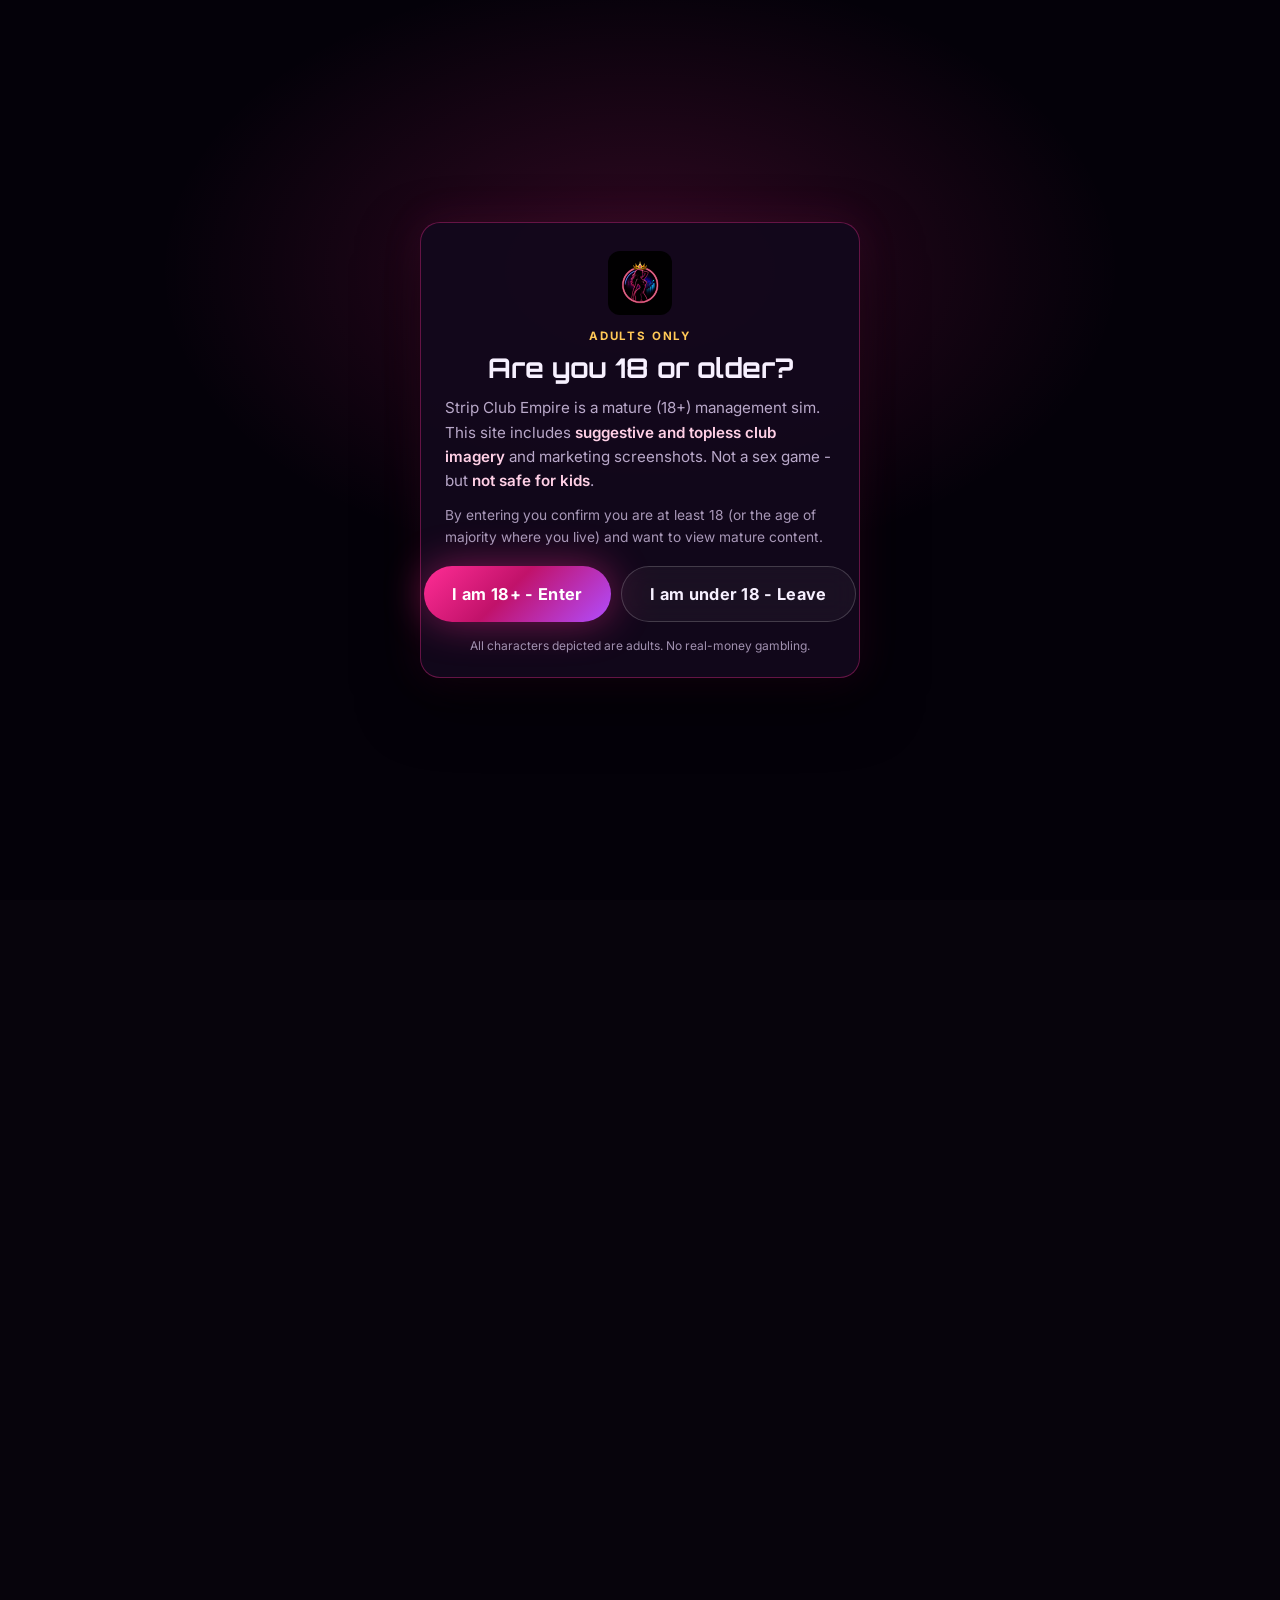
==== commit 65ebba85: "fix: no screenshots on Jul 5-6 greybox chapter First real game screenshot comes after this entry; re" ====
--- a/devlog/index.html
+++ b/devlog/index.html
@@ -606,7 +606,6 @@
       <p class="dl-meta">July 5–6, 2026</p>
     </div>
   </header>
-  <div class="dl-gallery"><figure class="dl-shot"><img src="../assets/devlog/SCE_03.jpg" alt="SCE_03.PNG" loading="lazy" width="1400"><figcaption>SCE_03.PNG</figcaption></figure><figure class="dl-shot"><img src="../assets/devlog/SCE_04.jpg" alt="SCE_04.PNG" loading="lazy" width="1400"><figcaption>SCE_04.PNG</figcaption></figure></div>
   <div class="dl-body">
     <p>The skeleton of the entire game went in. Everything was a capsule wearing a floating label, and everything worked end to end.</p><ul class="dl-list"><li><strong>The spine.</strong> One clock drives a 24-hour day, three shifts and a Tuesday-to-Saturday week that ends in a Sunday report.</li><li><strong>Design mode.</strong> A 72×80-tile canvas. Buy land with a brush, then place, rotate, move and sell furniture for a 50% refund. Starting cash was cash.</li><li><strong>Crowds and staff.</strong> Customers queue and pay at the door, watch the stage, tip, drink, use the restroom, get drunk (they turned green) and leave.</li><li><strong>Money and management.</strong> Every dollar is booked by type into a weekly ledger. The player&#x27;s manager is a character you click to move, with a radial menu wheel over anything you select.</li></ul><h3 class="dl-subhead">Along the way</h3><ul class="dl-list"><li>A queue whose tail landed on an unwalkable tile sent the pathfinding into an infinite loop that froze the editor outright.</li></ul>
   </div>
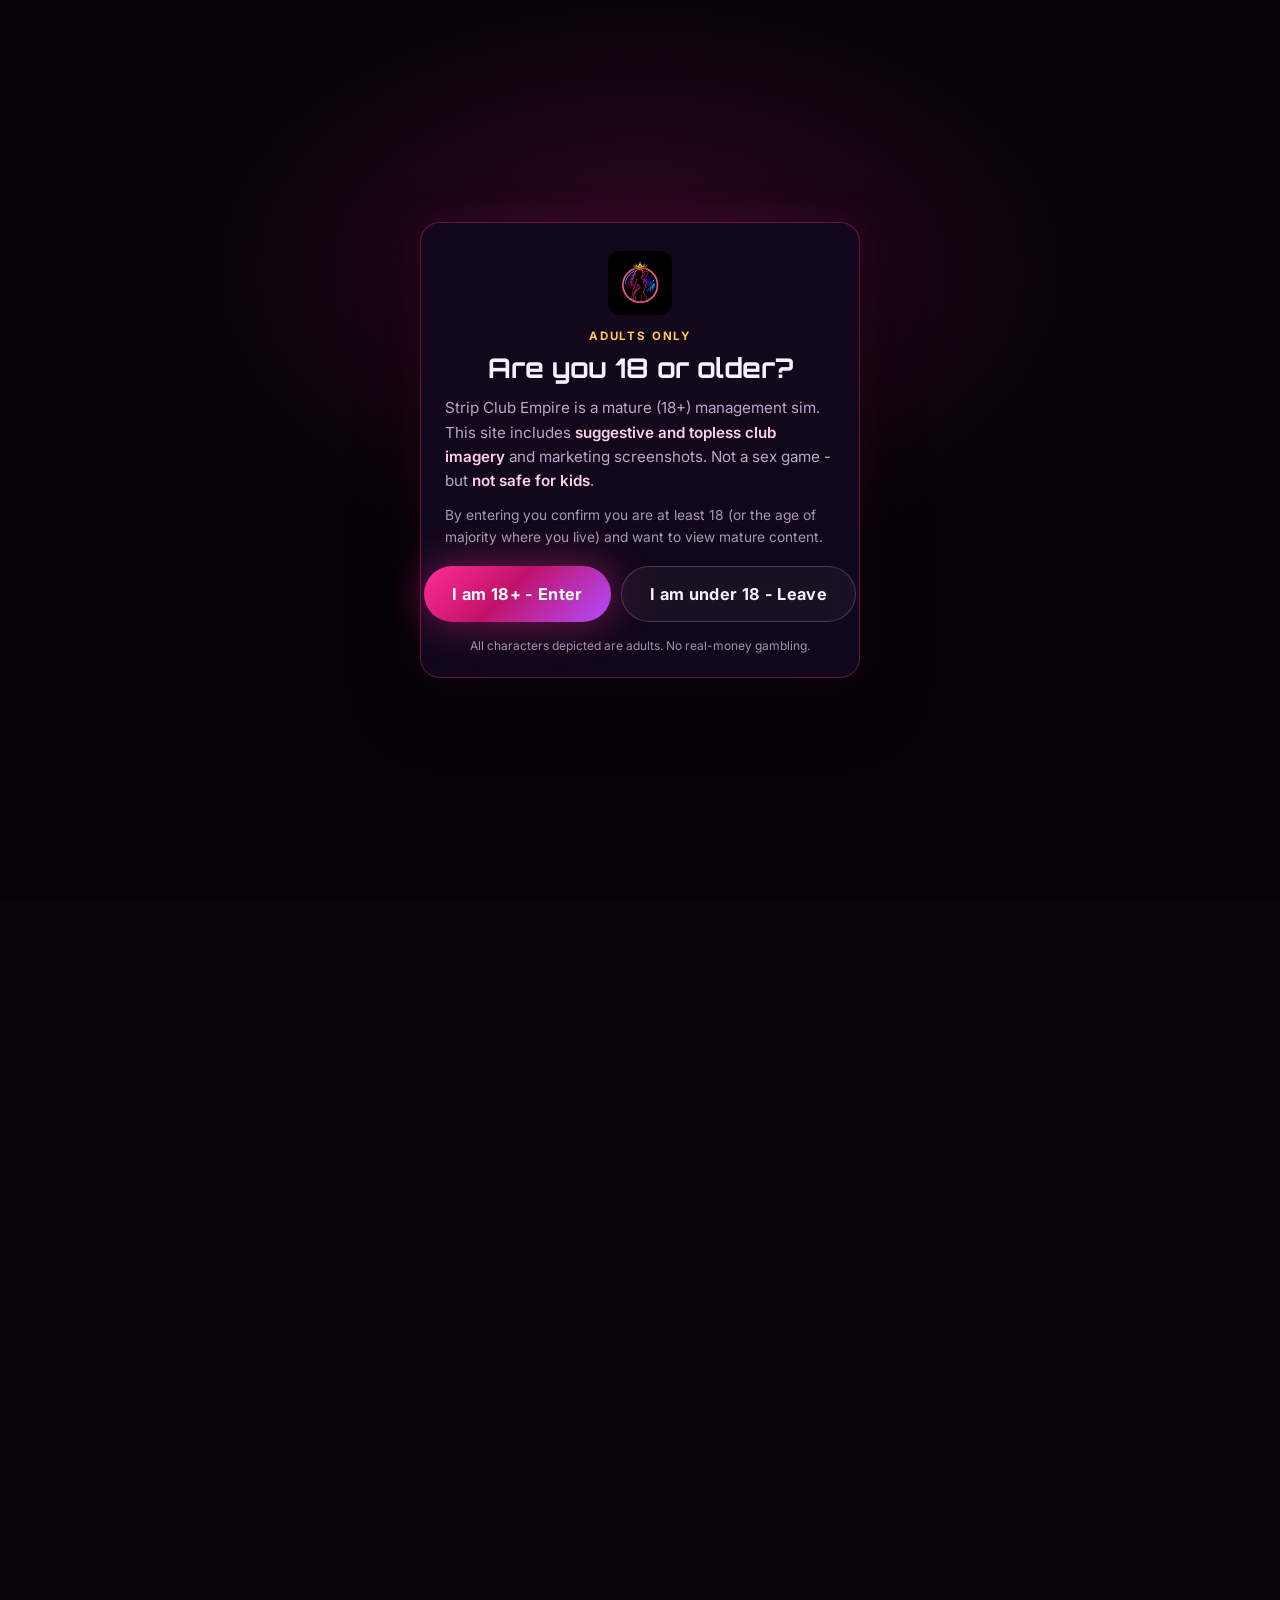
==== commit bffb524a: "docs: pre-Day-1 setup story on public devlog Describe the unlogged setup stretch (~5 days): design d" ====
--- a/devlog/index.html
+++ b/devlog/index.html
@@ -97,7 +97,7 @@
         <p class="hero-tagline">build the club, manage the chaos - and write it down</p>
         <div class="dl-intro"><p>Strip Club Empire is a single-player management sim for PC, in the spirit of Two Point Hospital and Planet Coaster. You inherit your uncle&#x27;s run-down club, design the floor, hire and schedule the staff, and run the night in real time. Profit is balanced against the police. It is rated M: adult comedy, never graphic. The censor bar is the joke, and nothing under it exists.</p>
 <p>This log covers more than the 2026 sprint. The idea goes back to <strong>2013</strong>, with roots earlier than that: the designer worked the Vegas club floor in the early &#x27;90s and learned the business from the inside. Two later collab attempts stalled before <strong>2026</strong>, when AI-in-Unity finally made a solo build realistic. Day-by-day entries start there. <strong>Day 1 is July 9, 2026.</strong> Work often ran past midnight, so each day counts from when the work started. Failures stay in - a lot of what shipped came from finding out the plan was wrong. - -</p>
-<p>This is a public diary of progress and chaos - not a full design document or systems bible.</p></div>
+<p>This is a public diary of progress and chaos - not a full design document or systems bible. Day 1 is the first logged production day; a few unlogged setup days came first.</p></div>
         <div class="cta-group" style="margin-top:1.5rem">
           <a class="btn btn-primary btn-lg" href="https://store.steampowered.com/app/4994860/Strip_Club_Empire/" target="_blank" rel="noopener" data-steam-cta>Wishlist on Steam</a>
           <a class="btn btn-secondary btn-lg" href="#chapters">Read the diary</a>
@@ -607,20 +607,55 @@
     </div>
   </header>
   <div class="dl-body">
-    <p>The skeleton of the entire game went in. Everything was a capsule wearing a floating label, and everything worked end to end.</p><ul class="dl-list"><li><strong>The spine.</strong> One clock drives a 24-hour day, three shifts and a Tuesday-to-Saturday week that ends in a Sunday report.</li><li><strong>Design mode.</strong> A 72×80-tile canvas. Buy land with a brush, then place, rotate, move and sell furniture for a 50% refund. Starting cash was cash.</li><li><strong>Crowds and staff.</strong> Customers queue and pay at the door, watch the stage, tip, drink, use the restroom, get drunk (they turned green) and leave.</li><li><strong>Money and management.</strong> Every dollar is booked by type into a weekly ledger. The player&#x27;s manager is a character you click to move, with a radial menu wheel over anything you select.</li></ul><h3 class="dl-subhead">Along the way</h3><ul class="dl-list"><li>A queue whose tail landed on an unwalkable tile sent the pathfinding into an infinite loop that froze the editor outright.</li></ul>
+
+    <p>With the design doc locked and the production machine running, the skeleton of the whole game went in. Everything was still a capsule wearing a floating label - and end to end, it worked.</p>
+    <p><strong>No public screenshots here on purpose:</strong> the first real capture of the running game comes a day later. This entry is the gray-box proof that the plan could become a playable loop - clock, crowds, money, risk, office, saves - before art and polish caught up.</p>
+    <ul class="dl-list">
+      <li><strong>The spine.</strong> One clock drives the day and the week; design numbers live outside hard-coded chaos.</li>
+      <li><strong>Design mode.</strong> A floor you can buy, place, and rearrange.</li>
+      <li><strong>Crowds and staff.</strong> Door, stage, tips, drinks, posts.</li>
+      <li><strong>Money and management.</strong> A ledger, a manager you move, a radial menu.</li>
+      <li><strong>The first risk loop.</strong> Heat, raids, reputation.</li>
+      <li><strong>Saves, menus, a build.</strong> Enough to boot and keep a club.</li>
+    </ul>
+    <h3 class="dl-subhead">Along the way</h3>
+    <ul class="dl-list">
+      <li>Pathing and shutdown edge cases already showing their teeth - the pattern for the whole project: ship a loop, play it, let the failures write the next tasks.</li>
+    </ul>
+
   </div>
 </article>
 <article class="dl-entry reveal" id="before-day-1-july-3-5-origin-then-waking-the-project">
   <header class="dl-entry-head">
     <div class="dl-entry-titles">
       <h2>Before Day 1 (July 3–5) - Origin, then waking the project</h2>
-      <p class="dl-meta">July 3–5, 2026</p>
+      <p class="dl-meta">July 3–5, 2026 · Setup stretch before logged production</p>
     </div>
   </header>
   <div class="dl-gallery"><figure class="dl-shot"><img src="../assets/devlog/Office_cam2_overlay.jpg" alt="Before Day 1 (July 3–5) - Origin, then waking the project progress screenshot" loading="lazy" width="1400"><figcaption>Office_cam2_overlay.jpg</figcaption></figure><figure class="dl-shot"><img src="../assets/devlog/UI_Player_overview.jpg" alt="Before Day 1 (July 3–5) - Origin, then waking the project progress screenshot" loading="lazy" width="1400"><figcaption>UI_Player_overview.jpg</figcaption></figure><figure class="dl-shot"><img src="../assets/devlog/character_assembly.jpg" alt="Before Day 1 (July 3–5) - Origin, then waking the project progress screenshot" loading="lazy" width="1400"><figcaption>character_assembly.jpg</figcaption></figure></div>
   <div class="dl-body">
-    <p>The club is older than this diary&#x27;s Day 1. <strong>Why this game.</strong> In the early 1990s the designer worked as one of the original male dancers at the Olympic Garden in Las Vegas. Knowing the owners and the house manager meant seeing how a real club runs - door, floor, staff, money, and chaos - not just the stage. That first-hand floor is the inspiration under the systems comedy. <strong>The long road.</strong></p>
-<ul class="dl-list"><li><strong>2013.</strong> High-concept design doc. Other projects win; no full design yet.</li><li><strong>2016.</strong> Spare-time collab with a the engine programmer from a shared Sunstorm Interactive past. Modular rooms, labeled static cast, UI concepts, and a character-assembly approach aimed at variety. About two months, mostly design and art on the designer&#x27;s side; programmer steps away; hold.</li><li><strong>2019–2021.</strong> At United Power in Las Vegas (art lead), meets programmer Mike Marshalvic. 2021 revive: tighter GDD, more assets, the engine project, early navigation. Scope and unpaid risk kill momentum.</li><li><strong>2026.</strong> AI wired into the engine hard enough for a real solo attempt. That attempt is this log. What July 2026 inherits is not a blank folder - modular room art, assembly thinking, UI concepts, prior the engine attempts, and whatever still ran. First job: modern engine, playable end to end.</li></ul><ul class="dl-list"><li>Brought the inherited project onto a modern engine and pushed toward a club you can actually run end to end.</li></ul>
+
+    <p>The club is older than this diary's Day 1. The idea and early art go back years. What this stretch actually was, though, was <strong>getting ready to build</strong>.</p>
+    <p>Before the numbered production days, there was a quiet stretch of setup - closer to <strong>five days than three</strong>, even though nothing was logged yet.</p>
+    <p>The design document got a serious pass: refine, let AI poke holes in it, fix the holes, refine again, until it was solid enough to be the <strong>first thing fed into Claude for the game</strong>. The AI needed a skeleton to build from, and that doc was it.</p>
+    <p>At the same time the environment came together: Claude, Unity, the MCP bridge between them, GitHub, and a long-form development plan worked out with the chat side of Claude. That plan was waterfall in shape - milestones made of task groups labeled T-01, T-02, and on - aimed at carrying the project to a finished game.</p>
+    <h3 class="dl-subhead">The working loop (waterfall + agile)</h3>
+    <ul class="dl-list">
+      <li><strong>Chat Claude</strong> kept the big picture (ideally one long thread; in practice about <strong>six long sessions</strong> so far).</li>
+      <li>It wrote the prompts for each mini-milestone.</li>
+      <li>Those prompts went into <strong>Claude Code</strong> to do the work (<strong>300+ short task-group sessions</strong> so far).</li>
+      <li>After each batch: playtest, notes, back to chat Claude to adjust the next tasks or write new ones.</li>
+    </ul>
+    <p>Only once that machine was running did <strong>Day 1</strong> begin - the first logged production tasks.</p>
+    <h3 class="dl-subhead">Where the bones came from</h3>
+    <ul class="dl-list">
+      <li><strong>Early '90s inspiration.</strong> Real Vegas club floor experience under the systems comedy.</li>
+      <li><strong>2013.</strong> High-concept design doc; other projects win.</li>
+      <li><strong>2016.</strong> Spare-time collab; modular rooms, labeled cast, UI concepts, character assembly; hold.</li>
+      <li><strong>2019–2021.</strong> Revive attempt; scope and unpaid risk kill momentum.</li>
+      <li><strong>2026.</strong> AI in the loop hard enough for a real solo attempt - after this setup stretch, production starts.</li>
+    </ul>
+
   </div>
 </article>
           <div class="dl-endcard">
